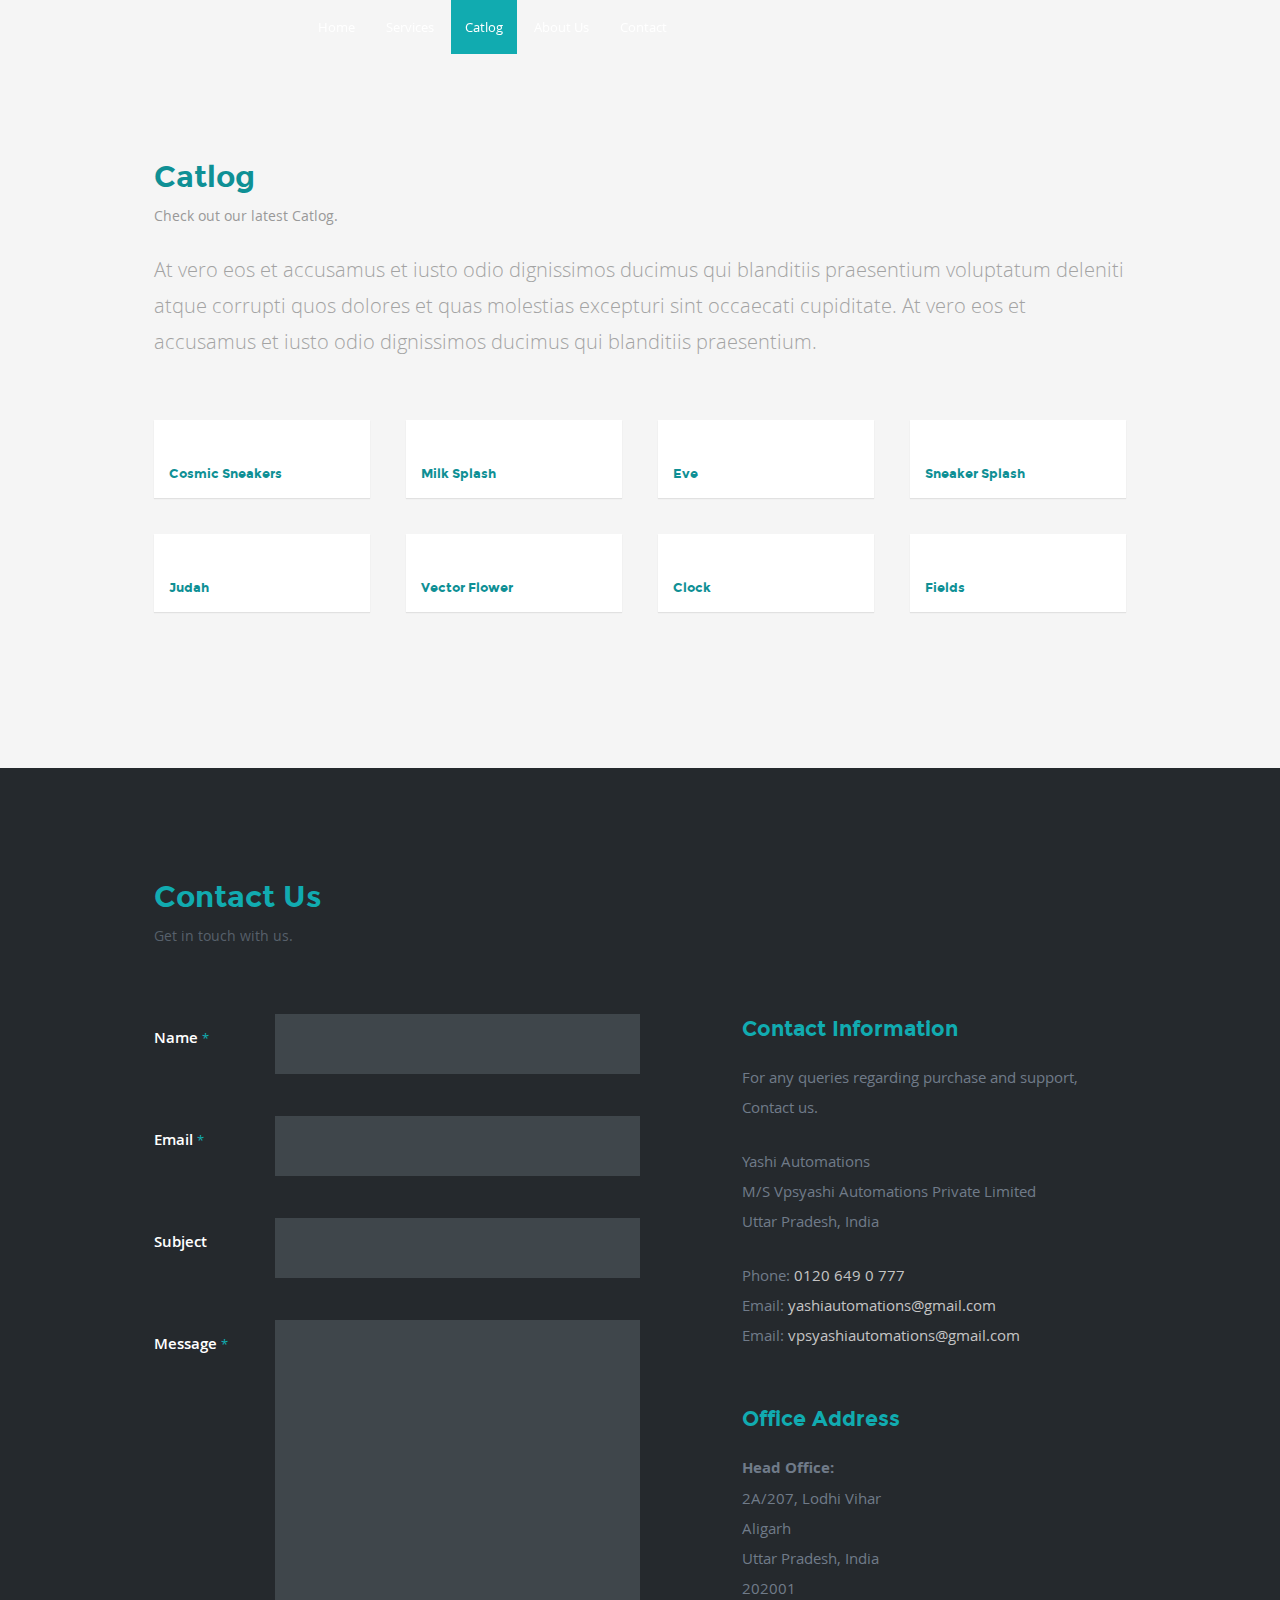
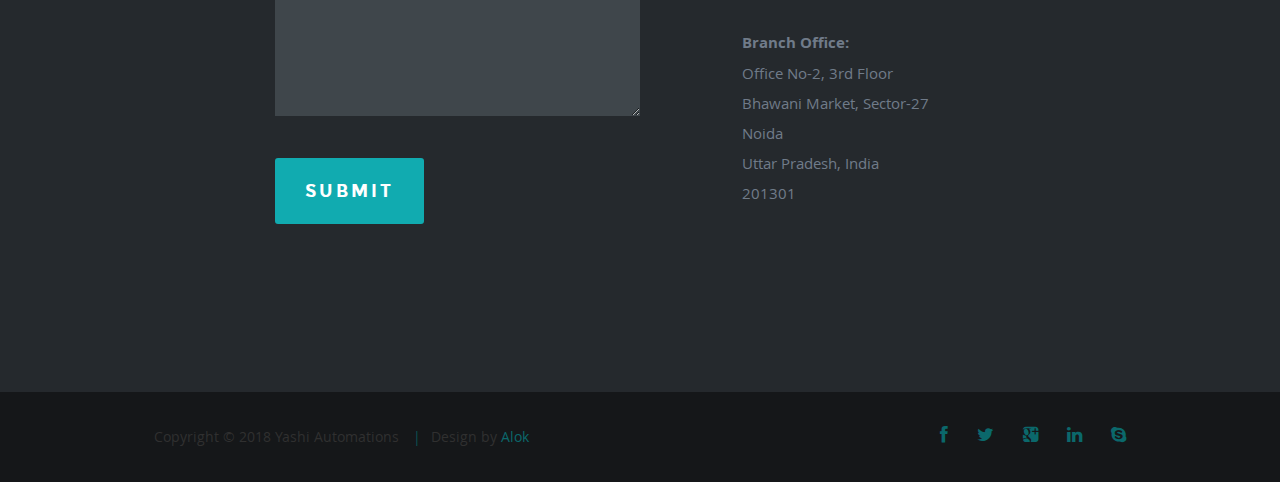
==== catlog.html @ 3f66f705 "basic site layout done" ====
<!DOCTYPE html>
<!--[if lt IE 8 ]><html class="ie ie7" lang="en"> <![endif]-->
<!--[if IE 8 ]><html class="ie ie8" lang="en"> <![endif]-->
<!--[if (gte IE 8)|!(IE)]><!--><html lang="en" manifest="store.appcache"> <!--<![endif]-->
<head>
      
   <!--- Basic Page Needs
   ================================================== -->
	<meta charset="utf-8">
	<title>Yashi Automations</title>
	<meta http-equiv="X-UA-Compatible" content="IE=edge">
   <link rel="manifest" href="manifest.json">            
   
   <!-- Mobile Specific Metas
  ================================================== -->
	<meta name="viewport" content="width=device-width, initial-scale=1, maximum-scale=1">

   <!-- Information Metas
  ================================================== -->
   <meta name="author" content="Alok Prateek">
   <meta name="owner" content="Yashi Automations">
   <meta name="description" content="Yashi Automations is a leading supplier of industrial safety goods across India.">
   <meta name="google" content="notranslate">
   <meta property="og:title" content="Yashi Automations">
   <meta property="og:url" content="http://yashiautomations.com">
   <meta property="og:site_name" content="Yashi Automations">
   <meta property="og:description" content="Product Catlog of Yashi Automations, a leading supplier of industrial safety goods across India.">
   <meta property="og:img" content="images/avatar.png">

	<!-- CSS
   ================================================== -->
   <link rel="stylesheet" href="css/base.css">
	<link rel="stylesheet" href="css/layout.css">

	<!--[if lt IE 9]>
		<script src="http://html5shim.googlecode.com/svn/trunk/html5.js"></script>
	<![endif]-->

   <!-- Favicons
	================================================== -->
	<link rel="shortcut icon" href="favicon.ico" >


</head>

<body data-spy="scroll" data-target="#nav-wrap">


   <!-- Header
   ================================================== -->
   <header class="mobile">

      <div class="row">

         <div class="col full">

            <div class="logo">
               <a href="#"><img alt="" src="images/logo.png"></a>
            </div>

            <nav id="nav-wrap">

               <a class="mobile-btn" href="#nav-wrap" title="Show navigation">Show navigation</a>
	            <a class="mobile-btn" href="#" title="Hide navigation">Hide navigation</a>

               <ul id="nav" class="nav">
	               <li><a href="index.html">Home</a></li>
	               <li><a href="index.html">Services</a></li>
	               <li><a href="#portfolio">Catlog</a></li>
	               <li><a href="index.html">About Us</a></li>
                  <li><a href="#contact">Contact</a></li>
               </ul>

            </nav>

         </div>

      </div>

   </header> <!-- Header End -->


  <!-- Portfolio Section
   ================================================== -->
   <section id="portfolio">

      <div class="row section-head">
         <div class="col full">

            <h2>Catlog</h2>
            <p class="desc">Check out our latest Catlog.</p>

            <p class="intro">At vero eos et accusamus et iusto odio dignissimos ducimus qui blanditiis praesentium voluptatum
            deleniti atque corrupti quos dolores et quas molestias excepturi sint occaecati cupiditate.
            At vero eos et accusamus et iusto odio dignissimos ducimus qui blanditiis praesentium.
            </p>

         </div>
      </div>

      <div class="row">

         <!-- Portfolio Wrapper -->
         <div id="portfolio-wrapper">

            <div class="col portfolio-item">
               <div class="item-wrap">
                  <a href="#" data-reveal-id="modal-01"><img src="images/portfolio/cosmic-sneakers.jpg" alt=""/></a>
                  <div class="portfolio-item-meta">
                     <h5><a href="#">Cosmic Sneakers</a></h5>
                  </div>
               </div>
            </div>

            <div class="col portfolio-item">
               <div class="item-wrap">
                  <a href="#" data-reveal-id="modal-02"><img src="images/portfolio/milk-splash.jpg" alt=""/></a>
                  <div class="portfolio-item-meta">
                     <h5><a href="#">Milk Splash</a></h5>
                  </div>
               </div>
            </div>

            <div class="col portfolio-item">
               <div class="item-wrap">
                  <a href="#" data-reveal-id="modal-03"><img src="images/portfolio/eve.jpg" alt=""/></a>
                  <div class="portfolio-item-meta">
                     <h5><a href="#">Eve</a></h5>
                  </div>
               </div>
            </div>

            <div class="col portfolio-item">
               <div class="item-wrap">
                  <a href="#" data-reveal-id="modal-04"><img src="images/portfolio/sneaker-splash.jpg" alt=""/></a>
                  <div class="portfolio-item-meta">
                     <h5><a href="#">Sneaker Splash</a></h5>
                  </div>
               </div>
            </div>

            <div class="col portfolio-item">
               <div class="item-wrap">
                  <a href="#" data-reveal-id="modal-05"><img src="images/portfolio/judah.jpg" alt=""/></a>
                  <div class="portfolio-item-meta">
                     <h5><a href="#">Judah</a></h5>
                  </div>
               </div>
            </div>

            <div class="col portfolio-item">
               <div class="item-wrap">
                  <a href="#" data-reveal-id="modal-06"><img src="images/portfolio/vector-flower.jpg" alt=""/></a>
                  <div class="portfolio-item-meta">
                     <h5><a href="#">Vector Flower</a></h5>
                  </div>
               </div>
            </div>

            <div class="col portfolio-item">
               <div class="item-wrap">
                  <a href="#" data-reveal-id="modal-07"><img src="images/portfolio/clock.jpg" alt=""/></a>
                  <div class="portfolio-item-meta">
                     <h5><a href="#">Clock</a></h5>
                  </div>
               </div>
            </div>

            <div class="col portfolio-item">
               <div class="item-wrap">
                  <a href="#" data-reveal-id="modal-08"><img src="images/portfolio/fields.jpg" alt=""/></a>
                  <div class="portfolio-item-meta">
                     <h5><a href="#">Fields</a></h5>
                  </div>
               </div>
            </div>

         </div> <!-- Portfolio Wrapper End -->


      </div> <!-- End Row -->


      <!-- Modal Popup
      =========================================================== -->

      <!-- modal-01 -->
      <div id="modal-01" class="reveal-modal">

         <img class="scale-with-grid" src="images/portfolio/modals/m-cosmic-sneakers.jpg" alt="" />

         <div class="description-box">
            <h4>The Cosmic Sneakers</h4>
            <p>Proin gravida nibh vel velit auctor aliquet. Aenean sollicitudin, lorem quis bibendum auctor, nisi elit consequat ipsum, nec sagittis sem nibh id elit.</p>
            <span class="categories"><i class="icon-tag"></i>Branding, Web Design</span>
         </div>

         <div class="link-box">
            <a href="http://www.behance.net">Details</a>
            <a class="close-reveal-modal">Close</a>
         </div>

      </div><!-- modal-01 End -->

      <!-- modal-02 -->
      <div id="modal-02" class="reveal-modal">

         <img class="scale-with-grid" src="images/portfolio/modals/m-milk-splash.jpg" alt="" />

         <div class="description-box">
            <h4>Milk Splash</h4>
            <p>Proin gravida nibh vel velit auctor aliquet. Aenean sollicitudin, lorem quis bibendum auctor, nisi elit consequat ipsum, nec sagittis sem nibh id elit.</p>
            <span class="categories"><i class="icon-tag"></i>Branding, Web Design</span>
         </div>

         <div class="link-box">
            <a href="http://www.behance.net">Details</a>
            <a class="close-reveal-modal">Close</a>
         </div>

      </div> <!-- modal-02 End -->

      <!-- modal-03 -->
      <div id="modal-03" class="reveal-modal">

         <img class="scale-with-grid" src="images/portfolio/modals/m-eve.jpg" alt="" />

         <div class="description-box">
            <h4>Eve</h4>
            <p>Proin gravida nibh vel velit auctor aliquet. Aenean sollicitudin, lorem quis bibendum auctor, nisi elit consequat ipsum, nec sagittis sem nibh id elit.</p>
            <span class="categories"><i class="icon-tag"></i>Photography, Branding</span>
         </div>

         <div class="link-box">
            <a href="http://www.behance.net">Details</a>
            <a class="close-reveal-modal">Close</a>
         </div>

      </div> <!-- modal-03 End -->

      <!-- modal-04 -->
      <div id="modal-04" class="reveal-modal">

         <img class="scale-with-grid" src="images/portfolio/modals/m-sneaker-splash.jpg" alt="" />

         <div class="description-box">
            <h4>Sneaker Splash</h4>
            <p>Proin gravida nibh vel velit auctor aliquet. Aenean sollicitudin, lorem quis bibendum auctor, nisi elit consequat ipsum, nec sagittis sem nibh id elit.</p>
            <span class="categories"><i class="icon-tag"></i>Photography, Branding</span>
         </div>

         <div class="link-box">
            <a href="http://www.behance.net">Details</a>
            <a class="close-reveal-modal">Close</a>
         </div>

      </div> <!-- modal-04 End -->

      <!-- modal-05 -->
      <div id="modal-05" class="reveal-modal">

         <img class="scale-with-grid" src="images/portfolio/modals/m-judah.jpg" alt="" />

         <div class="description-box">
            <h4>Judah</h4>
            <p>Proin gravida nibh vel velit auctor aliquet. Aenean sollicitudin, lorem quis bibendum auctor, nisi elit consequat ipsum, nec sagittis sem nibh id elit.</p>
            <span class="categories"><i class="icon-tag"></i>Photography, Web Design</span>
         </div>

         <div class="link-box">
            <a href="http://www.behance.net">Details</a>
            <a class="close-reveal-modal">Close</a>
         </div>

      </div> <!-- modal-05 End -->

      <!-- modal-06 -->
      <div id="modal-06" class="reveal-modal">

         <img class="scale-with-grid" src="images/portfolio/modals/m-vector-flower.jpg" alt="" />

         <div class="description-box">
            <h4>Vector Flower</h4>
            <p>Proin gravida nibh vel velit auctor aliquet. Aenean sollicitudin, lorem quis bibendum auctor, nisi elit consequat ipsum, nec sagittis sem nibh id elit.</p>
            <span class="categories"><i class="icon-tag"></i>Branding, Web Design</span>
         </div>

         <div class="link-box">
            <a href="http://www.behance.net">Details</a>
            <a class="close-reveal-modal">Close</a>
         </div>

      </div> <!-- modal-06 End -->

      <!-- modal-07 -->
      <div id="modal-07" class="reveal-modal">

         <img class="scale-with-grid" src="images/portfolio/modals/m-clock.jpg" alt="" />

         <div class="description-box">
            <h4>Clock</h4>
            <p>Proin gravida nibh vel velit auctor aliquet. Aenean sollicitudin, lorem quis bibendum auctor, nisi elit consequat ipsum, nec sagittis sem nibh id elit.</p>
            <span class="categories"><i class="icon-tag"></i>Branding, Web Design</span>
         </div>

         <div class="link-box">
            <a href="http://www.behance.net">Details</a>
            <a class="close-reveal-modal">Close</a>
         </div>

      </div> <!-- modal-07 End -->

      <!-- modal-08 -->
      <div id="modal-08" class="reveal-modal">

         <img class="scale-with-grid" src="images/portfolio/modals/m-fields.jpg" alt="" />

         <div class="description-box">
            <h4>Fields</h4>
            <p>Proin gravida nibh vel velit auctor aliquet. Aenean sollicitudin, lorem quis bibendum auctor, nisi elit consequat ipsum, nec sagittis sem nibh id elit.</p>
            <span class="categories"><i class="icon-tag"></i>Photography</span>
         </div>

         <div class="link-box">
            <a href="http://www.behance.net">Details</a>
            <a class="close-reveal-modal">Close</a>
         </div>

      </div> <!-- modal-08 End -->

   </section> <!-- Portfolio End -->


  

    <!-- Contact Section
   ================================================== -->
   <section id="contact">

      <div class="row section-head">
         <div class="col full">
            <h2>Contact Us</h2>
            <p class="desc">Get in touch with us.</p>
         </div>
      </div>

      <div class="row">

         <div class="col g-7">

            <!-- form -->
            <form name="contactForm" id="contactForm" method="post" action="">
					<fieldset>

                  <div>
						   <label for="contactName">Name <span class="required">*</span></label>
						   <input name="contactName" type="text" id="contactName" size="35" value="" />
                  </div>

                  <div>
						   <label for="contactEmail">Email <span class="required">*</span></label>
						   <input name="contactEmail" type="text" id="contactEmail" size="35" value="" />
                  </div>

                  <div>
						   <label for="contactSubject">Subject</label>
						   <input name="contactSubject" type="text" id="contactSubject" size="35" value="" />
                  </div>

                  <div>
                     <label  for="contactMessage">Message <span class="required">*</span></label>
                     <textarea name="contactMessage"  id="contactMessage" rows="15" cols="50" ></textarea>
                  </div>

                  <div>
                     <button class="submit">Submit</button>
                     <span id="image-loader">
                        <img src="images/loader.gif" alt="" />
                     </span>
                  </div>

					</fieldset>
				</form> <!-- Form End -->

            <!-- contact-warning -->
            <div id="message-warning"></div>
            <!-- contact-success -->
				<div id="message-success">
               <i class="icon-ok"></i>Your message was sent, thank you!<br />
				</div>

         </div>


         <aside class="col g-5">

            <h3>Contact Information</h3>

            <p>For any queries regarding purchase and support, Contact us.</p>

            <p>
            Yashi Automations <br />
            M/S Vpsyashi Automations Private Limited <br />
            Uttar Pradesh, India
            </p>

            <p>
            Phone: <a href="tel:+9101206490777"> 0120 649 0 777 </a><br />
            Email: <a href="mailto:yashiautomations@gmail.com?sub:mail%20from%20site">yashiautomations@gmail.com</a><br>
            Email: <a href="mailto:vpsyashiautomations@gmail.com?sub:mail%20from%20site">vpsyashiautomations@gmail.com</a>
            </p><br />

            <h3>Office Address</h3>

            <p>
               <b>Head Office:</b><br>
               2A/207, Lodhi Vihar<br>
               Aligarh<br>
               Uttar Pradesh, India<br>
               202001
            </p>
            <p>
               <b>Branch Office:</b><br>
               Office No-2, 3<sup>rd</sup> Floor<br>
               Bhawani Market, Sector-27<br>
               Noida<br>
               Uttar Pradesh, India<br>
               201301
            </p>

         </aside>

      </div>

   </section> <!-- Contact Section End-->

   <!-- footer
   ================================================== -->
   <footer>

      <div class="row">

         <div class="col g-7">
            <ul class="copyright">
               <li>Copyright &copy; 2018 Yashi Automations</li>
               <li>Design by <a href="http://palok.tech/" title="designer">Alok</a></li>
            </ul>
         </div>

         <div class="col g-5 pull-right">
            <ul class="social-links">
               <li><a href="#"><i class="icon-facebook"></i></a></li>
               <li><a href="#"><i class="icon-twitter"></i></a></li>
               <li><a href="#"><i class="icon-google-plus-sign"></i></a></li>
               <li><a href="#"><i class="icon-linkedin"></i></a></li>
               <li><a href="#"><i class="icon-skype"></i></a></li>
            </ul>
         </div>

      </div>

   </footer> <!-- Footer End-->

   <!-- Java Script
   ================================================== -->
   <script src="http://ajax.googleapis.com/ajax/libs/jquery/1.10.2/jquery.min.js"></script>
   <script>window.jQuery || document.write('<script src="js/jquery-1.10.2.min.js"><\/script>')</script>
   <script type="text/javascript" src="js/jquery-migrate-1.2.1.min.js"></script>
   <script src="js/scrollspy.js"></script>
   <script src="js/jquery.flexslider.js"></script>
   <script src="js/jquery.reveal.js"></script>
   <script src="http://maps.google.com/maps/api/js?sensor=true" type="text/javascript"></script>
   <script src="js/gmaps.js"></script>
   <script src="js/init.js"></script>
   <script src="js/smoothscrolling.js"></script>

</body>
</html>
---- css/base.css ----
/*
=====================================================================
*   Kreative v1.0 Base Stylesheet
*   url: styleshout.com
*   09-26-2013
=====================================================================

TOC:
a. Webfonts and Icon fonts
b. Reset
c. Default Styles
   1. Basic
   2. Typography
   3. Links
   4. Images
   5. Buttons
   6. Forms
d. Grid
e. Others
   1. Clearing
   2. Misc

=====================================================================  */

/* ------------------------------------------------------------------ */
/* a. Webfonts and Icon fonts
 ------------------------------------------------------------------ */

@import url("fonts.css");
@import url("font-awesome/css/font-awesome.min.css");

/* ------------------------------------------------------------------
/* b. Reset
      Adapted from:
      Normalize.css - https://github.com/necolas/normalize.css/
      HTML5 Doctor Reset - html5doctor.com/html-5-reset-stylesheet/
/* ------------------------------------------------------------------ */

html, body, div, span, object, iframe,
h1, h2, h3, h4, h5, h6, p, blockquote, pre,
abbr, address, cite, code,
del, dfn, em, img, ins, kbd, q, samp,
small, strong, sub, sup, var,
b, i,
dl, dt, dd, ol, ul, li,
fieldset, form, label, legend,
table, caption, tbody, tfoot, thead, tr, th, td,
article, aside, canvas, details, figcaption, figure,
footer, header, hgroup, menu, nav, section, summary,
time, mark, audio, video {
   margin: 0;
   padding: 0;
   border: 0;
   outline: 0;
   font-size: 100%;
   vertical-align: baseline;
   background: transparent;
}

article,aside,details,figcaption,figure,
footer,header,hgroup,menu,nav,section {
   display: block;
}

audio,
canvas,
video {
   display: inline-block;
}

audio:not([controls]) {
   display: none;
   height: 0;
}

[hidden] { display: none; }

code, kbd, pre, samp {
   font-family: monospace, serif;
   font-size: 1em;
}

pre {
   white-space: pre;
   white-space: pre-wrap;
   word-wrap: break-word;
}

blockquote, q { quotes: &#8220 &#8220; }

blockquote:before, blockquote:after,
q:before, q:after {
   content: '';
   content: none;
}

ins {
   background-color: #ff9;
   color: #000;
   text-decoration: none;
}

mark {
   background-color: #A7F4F6;
   color: #555;
}

del { text-decoration: line-through; }

abbr[title], dfn[title] {
   border-bottom: 1px dotted;
   cursor: help;
}

table {
   border-collapse: collapse;
   border-spacing: 0;
}


/* ------------------------------------------------------------------ */
/* c. Default Styles
      Adapted from:
      Skeleton CSS Framework - http://www.getskeleton.com/
      Typeplate Typographic Starter Kit - http://typeplate.com/
/* ------------------------------------------------------------------ */

/*  1. Basic  ------------------------------------------------------- */

*,
*:before,
*:after {
   -moz-box-sizing: border-box;
   -webkit-box-sizing: border-box;
   box-sizing: border-box;
}

body {
   background: #151719 url(../images/bg.png);
	font: 15px/30px opensans-regular, sans-serif;
	color: #838C95;
   -webkit-font-smoothing: antialiased; /* Fix for webkit rendering */
	-webkit-text-size-adjust: 100%;
}

/*  2. Typography
       Vertical rhythm with leading derived from 6
--------------------------------------------------------------------- */

h1, h2, h3, h4, h5, h6 {
   color: #313131;
	font-family: montserrat-regular, sans-serif;
}
h1 a, h2 a, h3 a, h4 a, h5 a, h6 a { font-weight: inherit; }
h1 { font-size: 42px; line-height: 48px; margin-bottom: 12px;}
h2 { font-size: 30px; line-height: 42px; margin-bottom: 6px; }
h3 { font-size: 24px; line-height: 30px; margin-bottom: 12px; }
h4 { font-size: 21px; line-height: 30px; margin-bottom: 6px; }
h5 { font-size: 18px; line-height: 30px; }
h6 { font-size: 14px; line-height: 30px; }
.subheader { }

p { margin: 0 0 24px 0; }
p img { margin: 0; }
p.lead { font: 20px/36px opensans-light, sans-serif; }

/* for 'em' and 'strong' tags, font-size and line-height should be same with
the body tag due to rendering problems on some browsers*/
em { font: 15px/30px opensans-italic, sans-serif; }
strong, b { font: 15px/30px opensans-bold, sans-serif; }
small { font-size: 11px; line-height: inherit; }

/*	Blockquotes */
blockquote {
   margin: 30px 0px;
   padding-left: 40px;
   position: relative;
}
blockquote:before {
   content: "\201C";
   opacity: 0.45;
   font-size: 80px;
   line-height: 0px;
   margin: 0;
   font-family: arial, sans-serif;

   position: absolute;
   top:  30px;
	left: 0;
}
blockquote p {
   font-family: georgia, serif;
   font-style: italic;
   padding: 0;
   font-size: 18px;
   line-height: 30px;
}
blockquote cite {
   display: block;
   font-size: 12px;
   font-style: normal;
   line-height: 18px;
}
blockquote cite:before { content: "\2014 \0020"; }
blockquote cite a,
blockquote cite a:visited { color: #8B9798; border: none }

/* ---------------------------------------------------------------------
/*  Pull Quotes Markup
/*
    <aside class="pull-quote">
		<blockquote>
			<p></p>
		</blockquote>
	 </aside>
/*
/* --------------------------------------------------------------------- */
.pull-quote {
   position: relative;
	padding: 18px 30px 18px 0px;
}
.pull-quote:before,
.pull-quote:after {
	height: 1em;
	opacity: 0.45;
	position: absolute;
	font-size: 80px;
   font-family: Arial, Sans-Serif;
}
.pull-quote:before {
	content: "\201C";
	top:  33px;
	left: 0;
}
.pull-quote:after {
	content: '\201D';
	bottom: -33px;
	right: 0;
}
.pull-quote blockquote {
   margin: 0;
}
.pull-quote blockquote:before {
   content: none;
}

/* Abbreviations */
abbr {
   font-family: opensans-bold, sans-serif;
	font-variant: small-caps;
	text-transform: lowercase;
   letter-spacing: .5px;
	color: gray;
}
abbr:hover { cursor: help; }

/* drop cap */
.drop-cap:first-letter {
	float: left;
	margin: 0;
	padding: 14px 6px 0 0;
	font-size: 84px;
	font-family: /* Copperplate */ montserrat-bold, sans-serif;
   line-height: 60px;
	text-indent: 0;
	background: transparent;
	color: inherit;
}

hr { border: solid #E0E0E0; border-width: 1px 0 0; clear: both; margin: 11px 0 30px; height: 0; }


/*  3. Links  ------------------------------------------------------- */

a, a:visited {
text-decoration: none;
outline: 0;
color:#11ABB0;

-webkit-transition:color .3s ease-in-out;
-moz-transition:color .3s ease-in-out;
-o-transition:color .3s ease-in-out;
transition:color .3s ease-in-out;

}

a:hover, a:focus { color:#333; }
p a, p a:visited { line-height: inherit; }


/*  4. List  --------------------------------------------------------- */

ul, ol { margin-bottom: 24px; margin-top: 12px; }
ul { list-style: none outside; }
ol { list-style: decimal; }
ol, ul.square, ul.circle, ul.disc { margin-left: 30px; }
ul.square { list-style: square outside; }
ul.circle { list-style: circle outside; }
ul.disc { list-style: disc outside; }
ul ul, ul ol,
ol ol, ol ul { margin: 6px 0 6px 30px; }
ul ul li, ul ol li,
ol ol li, ol ul li { margin-bottom: 6px; }
li { line-height: 18px; margin-bottom: 12px; }
ul.large li { }
li p { }

/* ---------------------------------------------------------------------
/*  Stats Tab Markup

    <ul class="stats-tabs">
		<li><a href="#">[value]<b>[name]</b></a></li>
	 </ul>

    Extend this object into your markup.
/*
/* --------------------------------------------------------------------- */
.stats-tabs {
   padding: 0;
   margin: 24px 0;
}
.stats-tabs li {
	display: inline-block;
	margin: 0 10px 18px 0;
	padding: 0 10px 0 0;
	border-right: 1px solid #ccc;
}
.stats-tabs li:last-child {
	margin: 0;
	padding: 0;
	border: none;
}
.stats-tabs li a {
	display: inline-block;
	font-size: 24px;
	font-family: montserrat-bold, sans-serif;
   border: none;
   color: #444;
}
.stats-tabs li a:hover {
   color:#11ABB0;
}
.stats-tabs li a b {
	display: block;
	margin: 6px 0 0 0;
	font-size: 13px;
	font-family: opensans-light, sans-serif;
   color: #8B9798;
}

/* definition list */
dl { margin: 12px 0; }
dt { margin: 0; color:#11ABB0; }
dd { margin: 0 0 0 20px; }

/* Lining Definition Style Markup */
.lining dt,
.lining dd {
	display: inline;
	margin: 0;
}
.lining dt + dt:before,
.lining dd + dt:before {
	content: "\A";
	white-space: pre;
}
.lining dd + dd:before {
	content: ", ";
}
.lining dd:before {
	content: ": ";
	margin-left: -0.2em;
}

/* Dictionary Definition Style Markup */
.dictionary-style dt {
	display: inline;
	counter-reset: definitions;
}
.dictionary-style dt + dt:before {
	content: ", ";
	margin-left: -0.2em;
}
.dictionary-style dd {
	display: block;
	counter-increment: definitions;
}
.dictionary-style dd:before {
	content: counter(definitions, decimal) ". ";
}

/* Pagination */
.pagination {
	margin: 36px auto;
   text-align: center;
}
.pagination ul li {
   display: inline-block;
   margin: 0;
   padding: 0;
}
.pagination .page-numbers {
   font: 15px/18px opensans-bold, sans-serif;
   display: inline-block;
	padding: 6px 10px;
   margin-right: 3px;
   margin-bottom: 6px;
	color: #6E757C;
	background-color: #E6E8EB;

	-webkit-transition: all 200ms ease-in-out;
	-moz-transition: all 200ms ease-in-out;
	-o-transition: all 200ms ease-in-out;
	-ms-transition: all 200ms ease-in-out;
	transition: all 200ms ease-in-out;

   -moz-border-radius: 3px;
   -webkit-border-radius: 3px;
   -khtml-border-radius: 3px;
	border-radius: 3px;
}
.pagination .page-numbers:hover {
   background: #838A91;
   color: #fff;
}
.pagination .current,
.pagination .current:hover {
	background-color: #11ABB0;
   color: #fff;
}
.pagination .inactive,
.pagination .inactive:hover {
   background-color: #E6E8EB;
	color: #A9ADB2;
}
.pagination .prev, .pagination .next {}

/*  5. Images  --------------------------------------------------------- */

img {
   max-width: 100%;
   height: auto;
}

img.pull-right { margin: 12px 0px 0px 18px; }
img.pull-left { margin: 12px 18px 0px 0px; }

/*  6. Buttons  --------------------------------------------------------- */

.button,
.button:visited,
button,
input[type="submit"],
input[type="reset"],
input[type="button"] {
   font: 16px/30px montserrat-bold, sans-serif;
   background: #11ABB0;
   display: inline-block;
	text-decoration: none;
   letter-spacing: 0;
   color: #fff;
	padding: 18px 18px;
	margin-bottom: 18px;
   border: none;
   cursor: pointer;
   height: auto;

    -webkit-transition: all .2s ease-in-out;
	-moz-transition: all .2s ease-in-out;
	-o-transition: all .2s ease-in-out;
	-ms-transition: all .2s ease-in-out;
	transition: all .2s ease-in-out;

   -moz-border-radius: 3px;
   -webkit-border-radius: 3px;
   -khtml-border-radius: 3px;
   border-radius: 3px;
}

.button:hover,
button:hover,
input[type="submit"]:hover,
input[type="reset"]:hover,
input[type="button"]:hover {
   background: #3d4145;
   color: #fff;
}

.button:active,
button:active,
input[type="submit"]:active,
input[type="reset"]:active,
input[type="button"]:active {
   background: #3d4145;
   color: #fff;
}

.button.full-width,
button.full-width,
input[type="submit"].full-width,
input[type="reset"].full-width,
input[type="button"].full-width {
	width: 100%;
	padding-left: 0 !important;
	padding-right: 0 !important;
	text-align: center;
}

/* Fix for odd Mozilla border & padding issues */
button::-moz-focus-inner,
input::-moz-focus-inner {
    border: 0;
    padding: 0;
}


/*  7. Forms  --------------------------------------------------------- */

form { margin-bottom: 24px; }
fieldset { margin-bottom: 24px; }

input[type="text"],
input[type="password"],
input[type="email"],
textarea,
select {
  	display: block;
   padding: 18px 18px;
   margin: 0 0 24px 0;
   border: 0;
   outline: none;
   vertical-align: middle;
   min-width: 250px;
	max-width: 100%;
   font-size: 15px;
   line-height: 24px;
	color: #738182;
	background: #CFD4D8;
}

/* select { padding: 0;
   width: 220px;
   } */

input[type="text"]:focus,
input[type="password"]:focus,
input[type="email"]:focus,
textarea:focus {
   color: #fff;
	background-color: #3d4145;
}

textarea { min-height: 180px; }

label,
legend {
   font: 14px/24px opensans-bold, sans-serif;
	margin: 12px 0;
   color: #3d4145;
   display: block;
}

input[type="checkbox"],
input[type="radio"] {
   font-size: 15px;
   color: #737373;
}

input[type="checkbox"] { display: inline; }

label span,
legend span {
	color: #8B9798;
   font: 14px/24px opensans-regular, sans-serif;
}

/* ------------------------------------------------------------------ */
/* d. Grid

   A simple, lightweight responsive grid.
   columns = 48px, gutter = 36px.
/* ------------------------------------------------------------------ */

/* desktop
--------------------------------------------------------------- */

.row {
   max-width: 1008px;
   margin: 0 auto;

   -moz-box-sizing: border-box;
   -webkit-box-sizing: border-box;
   box-sizing: border-box;
}
.narrow .row { max-width: 976px; }
/* fixed width for IE8 */
.ie .row { width: 1008px ; }

.row .row { width: auto; max-width: 100% }

.col {
   position: relative;
   padding: 0 18px;
   float: left;
}

/* row clearing */
.row:before,
.row:after {
    content: " ";
    display: table;
}
.row:after {
    clear: both;
}
/* For IE 6/7 (trigger hasLayout) */
.row { *zoom: 1; }


/* removed gutters */
.row.collapsed .col,
col.collapsed { padding: 0; }

/* removed nested columns paddings */
.col .col:first-child { padding-left: 0; }
.col .col:last-child { padding-right: 0; }
/* If you'll be using IE8, use class ".last" in nested comlumns.
   ":last-child" is not supported in IE8 */
.ie .row .row .last { padding-right: 0; }

/* column widths */
.row .one-twelfth,     .row .g-1     { width: 8.33333%; }
.row .one-sixth,       .row .g-2     { width: 16.66667%; }
.row .one-fourth,      .row .g-3     { width: 25%; }
.row .one-third,       .row .g-4     { width: 33.33333%; }
.row .five-twelfths,   .row .g-5     { width: 41.66667%; }
.row .half,            .row .g-6     { width: 50%; }
.row .seven-twelfths,  .row .g-7     { width: 58.33333%; }
.row .two-thirds,      .row .g-8     { width: 66.66667%; }
.row .three-fourths,   .row .g-9     { width: 75%; }
.row .five-sixths,     .row .g-10    { width: 83.33333%; }
.row .eleven-twelfths, .row .g-11    { width: 91.66667%; }
.row .full,            .row .g-12    { width: 100%; }

/* Offsets */
.row .offset-1    { margin-left: 8.33333%; }
.row .offset-2    { margin-left: 16.66667%; }
.row .offset-3    { margin-left: 25%; }
.row .offset-4    { margin-left: 33.33333%; }
.row .offset-5    { margin-left: 41.66667%; }
.row .offset-6    { margin-left: 50%; }
.row .offset-7    { margin-left: 58.33333%; }
.row .offset-8    { margin-left: 66.66667%; }
.row .offset-9    { margin-left: 75%; }
.row .offset-10   { margin-left: 83.33333%; }
.row .offset-11   { margin-left: 91.66667%; }


/* smaller screens
--------------------------------------------------------------- */
@media only screen and (max-width: 800px) {

   /*.col { padding: 0 15px; } */

}

/* mobile wide
--------------------------------------------------------------- */
@media only screen and (max-width: 767px) {

   .row {
	   width: 460px;
	   margin: 0 auto;
      padding: 0;
	}
   .col {
	   width: 100% !important;
	   float: none;
	   margin-left: 0;
	   margin-right: 0;
      padding: 0 20px;
    }
    /* for nested columns */
   .col .row { width: 100%; }
   .col .row .col { padding: 0; }

   /* Offsets */
   .row .offset-1    { margin-left: 0%; }
   .row .offset-2    { margin-left: 0%; }
   .row .offset-3    { margin-left: 0%; }
   .row .offset-4    { margin-left: 0%; }
   .row .offset-5    { margin-left: 0%; }
   .row .offset-6    { margin-left: 0%; }
   .row .offset-7    { margin-left: 0%; }
   .row .offset-8    { margin-left: 0%; }
   .row .offset-9    { margin-left: 0%; }
   .row .offset-10   { margin-left: 0%; }
   .row .offset-11   { margin-left: 0%; }
}

/* mobile narrow
--------------------------------------------------------------- */
@media only screen and (max-width: 460px) {

   .row { width: 100%; }

}

/* larger screens
--------------------------------------------------------------- */
@media screen and (min-width: 1200px) {

   .wide .row { max-width: 1180px; }
   .wide .col { padding: 0 20px; }

}


/* ------------------------------------------------------------------ */
/* e. Others
/* ------------------------------------------------------------------ */

/*  1. Clearing
    (http://nicolasgallagher.com/micro-clearfix-hack/
--------------------------------------------------------------------- */

.cf:before,
.cf:after {
    content: " ";
    display: table;
}
.cf:after {
    clear: both;
}

/* For IE 6/7 (trigger hasLayout) */
.cf { *zoom: 1; }

/*  2. Misc -------------------------------------------------------- */

.remove-bottom { margin-bottom: 0 !important; }
.half-bottom { margin-bottom: 12px !important; }
.add-bottom { margin-bottom: 24px !important; }
.no-border { border: none; }

.align-center { text-align: center; }
.align-left   { text-align: left; }
.align-right  { text-align: right; }
.pull-left    { float: left; }
.pull-right   { float: right; }
---- css/layout.css ----
/*
=====================================================================
*   Kreative v1.0 Layout Stylesheet
*   url: styleshout.com
*   09-26-2013
=====================================================================

   TOC:
   a. Common Styles
   b. Header Styles
   c. Intro Section
   d. Services
   e. Postfolio
   f. Journal
   g. About
   h. Map
   i. Contact
   j. Blog Post
   k. Blog Entries
   l. Footer Styles
   m. Media Queries

===================================================================== */


/* ================================================================== */

/* a. Common Styles

/* ================================================================== */

.section-head h2 { font: 30px/42px montserrat-bold, sans-serif; }
.desc { font: 14px/24px opensans-regular, sans-serif; }
.intro { font: 20px/36px opensans-light, sans-serif; }

/* Left clearing for flexible columns - columns that changes width in
different screen sizes. Makes columns with different heights align
properly.
--------------------------------------------------------------------- */
.first { clear: left; }   /* first column in default screen */
.m-first { clear: none; } /* first column in medium size screens */

/* Flex Slider
/* ------------------------------------------------------------------ */

/* Reset */
.flexslider a:active,
.flexslider a:focus  { outline: none; }
.slides, .flex-control-nav,
.flex-direction-nav { margin: 0; padding: 0; list-style: none; }
.slides li { margin: 0; }

/* Necessary Styles */
.flexslider {
   position: relative;
   zoom: 1;
   margin: 0;
   padding: 0;
}
.flexslider .slides { zoom: 1; }
.flexslider .slides > li { position: relative; }

/* Hide the slides before the JS is loaded. Avoids image jumping */
.flexslider .slides > li { display: none; -webkit-backface-visibility: hidden; }
/* Suggested container for slide animation setups. Can replace this with your own */
.flex-container { zoom: 1; position: relative; }

/* Clearfix for .slides */
.slides:before,
.slides:after {
    content: " ";
    display: table;
}
.slides:after {
    clear: both;
}

/* ================================================================== */

/* b. Header Styles

/* ================================================================== */

header {
   height: 54px;
   width: 100%;
   z-index: 99999;
   background: url(../images/k-opacity-70.png);

   position: fixed;
   top: 0;
   left: 0;
}
header.static {
   background: #232629;
   position: static;
}

/* header logo */
header .logo {
   position: relative;
   height: 54px;
   width: 150px;
   float: left;
}
header .logo a {
   display: block;
   padding: 0;
   margin: 0;
   height: 18px;
   width: 161px;
   position: absolute;
   right: 12px;
   top: 16px;
}

/* primary navigation
--------------------------------------------------------------------- */
#nav-wrap ul, #nav-wrap li, #nav-wrap a {
	margin: 0;
	padding: 0;
	border: none;
	outline: none;
}

/* nav-wrap */
#nav-wrap {
	position: relative;
   font: 13px opensans-regular, sans-serif;
   float: left;
}

/* hide toggle button */
#nav-wrap > a { display: none; }

ul#nav {
   min-height: 54px;
   width: auto;

   /* left align the menu */
   text-align: left;
}
ul#nav li {
	position: relative;
	list-style: none;
   height: 54px;

   display: inline-block;
}
ul#nav > li.active a {
   background: #11ABB0;
   color: #fff !important;
}

/* Links */
ul#nav li a {
   display: block;
   padding: 0 14px;
   line-height: 54px;
	text-decoration: none;
   text-align: left;
   color: #fff;

	-webkit-transition: color .2s ease-in-out;
	-moz-transition: color .2s ease-in-out;
	-o-transition: color .2s ease-in-out;
	-ms-transition: color .2s ease-in-out;
	transition: color .2s ease-in-out;
}

ul#nav li a:active { background-color: transparent !important; }
ul#nav li:hover > a,
ul#nav li.active a { color: #11ABB0; }



/* ================================================================== */

/* c. Intro Section

/* ================================================================== */

#intro {
   background: #111 url(../images/intro-bg.jpg) no-repeat center;
   overflow: hidden;
}

/* FlexSlider Intro Slider Styles */
.slides {
   max-height: 660px;
   overflow: hidden;
}
.slider-text {
	color: #737E8C;
   text-align: center;
   width: 85%;
   margin: 156px auto 66px auto;
}
.slider-text h2 {
   font: 56px/78px montserrat-regular, Sans-serif;
   color: #fff;
   text-shadow: 0px 1px 5px rgba(50, 50, 50, .5);
   padding: 0;
   margin: 0;
}
.slider-text h2 span,
.slider-text a { color: #11ABB0; }

.slider-text p {
   font: 17px/36px opensans-light, sans-serif;
   text-shadow: 0px 1px 2px rgba(0, 0, 0, .3);
   padding: 0;
   margin: 18px 10% 0;
}


/* Direction Navigation
--------------------------------------------------------------- */
.flex-direction-nav a {
   display: block;
	width: 40px;
	height: 66px;
	margin: 0;
	background-color: #2D3339;
	cursor: pointer;
	z-index: 99999;
	opacity: 0;
   position: absolute;
	top: 50%;

   font: 0/0 a;
   text-shadow: none;
   color: transparent;

	-webkit-transition: all 0.2s ease-in-out;
	-moz-transition: all 0.2s ease-in-out;
	-o-transition: all 0.2s ease-in-out;
	-ms-transition: all 0.2s ease-in-out;
	transition: all 0.2s ease-in-out;
}

.flex-direction-nav a:hover { background-color: #11ABB0; }

.flex-direction-nav .flex-next {
	right: 0px;
	background: #2D3339 url(../images/direction-nav-right.png) no-repeat 53% 50%;
	position: absolute;
}
.flex-direction-nav .flex-prev {
	left: 0px;
	background: #2D3339 url(../images/direction-nav-left.png) no-repeat 47% 50%;
	position: absolute;
}
.flexslider:hover .flex-next,
.flexslider:hover .flex-prev { opacity: 1; }
.flex-direction-nav .flex-disabled {
   opacity: .3 !important;
   filter: alpha(opacity=30);
   cursor: default;
}


/* ================================================================== */

/* d. Services

/* ================================================================== */

#services {
   background: #1b1e21 url(../images/patterns/servicesbg.png);
   padding-top: 156px;
   padding-bottom: 120px;
   color: #4E565F;
}

#services a, #services a:visited  { color: #C4C4C4; }
#services a:hover, #services a:focus { color: #11ABB0; }

#services .section-head h2 { color: #11ABB0; }
#services .section-head p.desc,
#services .section-head .intro { color: #57606B; }

.services-wrapper { margin-top: 42px; }
.services-wrapper .col {
   width: 33.33333%;
   margin-bottom: 30px;
}
.services-wrapper h2 {
   font: 16px/24px montserrat-bold, sans-serif;
   letter-spacing: 1.5px;
   text-transform: uppercase;
   color: #C4C4C4;
   margin-bottom: 18px;
}
.services-wrapper p {
   font-size: 16px;
   line-height: 30px;
}
#services .services-wrapper i { margin-right: 10px; }


/* ================================================================== */

/* e. Portfolio

/* ================================================================== */

#portfolio {
   background: #f5f5f5 url(../images/patterns/grey.png);
   padding-top: 156px;
   padding-bottom: 120px;
}
#portfolio .section-head h2 { color: #0f9095; }
#portfolio .section-head p.desc { color: #999999; }
#portfolio .section-head .intro { color: #A3A3A3; }

/* Portfolio Content */
#portfolio-wrapper { margin-top: 36px; }
#portfolio-wrapper .col {
   width: 25%;
   margin-bottom: 36px;
}

.portfolio-item .item-wrap {
   background: #fff;
   overflow: hidden;

   -webkit-box-shadow: 0px 1px 1px rgba(50, 50, 50, 0.1);
   -moz-box-shadow:    0px 1px 1px rgba(50, 50, 50, 0.1);
   box-shadow:         0px 1px 1px rgba(50, 50, 50, 0.1);

   -webkit-transition: all 0.3s ease-in-out;
	-moz-transition: all 0.3s ease-in-out;
	-o-transition: all 0.3s ease-in-out;
	-ms-transition: all 0.3s ease-in-out;
	transition: all 0.3s ease-in-out;
}
.portfolio-item .item-wrap a { display: block; }
.portfolio-item .portfolio-item-meta { padding: 12px 0; }
.portfolio-item .portfolio-item-meta h5 a {
   font: 13px/24px montserrat-bold, sans-serif;
   color: #0f9095;
   margin-left: 7%;
}

/* on hover */
.portfolio-item:hover .item-wrap { background-color: #0f9095; }
.portfolio-item:hover h5 a { color: #fff !important; }


/* Reveal Modal Plugin Styles
---------------------------------------------------*/
.reveal-modal-bg {
   position: fixed;
	height: 100%;
	width: 100%;
	background: #000;
	background: rgba(0,0,0,.8);
	z-index: 100;
	display: none;
	top: 0;
	left: 0;
}
.reveal-modal {
   visibility: hidden;
	top: 100px;
	left: 50%;
	margin-left: -300px;
   width: 600px;
	max-width: 600px;
	background: #fff;
	position: absolute;
	z-index: 101;
	padding: 0;

	-moz-box-shadow: 0 0 10px rgba(0,0,0,.4);
	-webkit-box-shadow: 0 0 10px rgba(0,0,0,.4);
	-box-shadow: 0 0 10px rgba(0,0,0,.4);
}
.reveal-modal .description-box { padding: 18px 36px; }
.reveal-modal .description-box h4 {
   font: 15px/24px montserrat-bold, sans-serif;
	margin-bottom: 18px;
   color: #111;
}
.reveal-modal .description-box p {
	font: 13px/24px opensans-regular, sans-serif;
   color: #A1A1A1;
   margin-bottom: 18px;
}
.reveal-modal .description-box .categories {
   font: 11px/24px opensans-regular, sans-serif;
   color: #A1A1A1;
   text-transform: uppercase;
   letter-spacing: 1px;
   display: block;
}
.reveal-modal .description-box .categories i {
   margin-right: 8px;
}
.reveal-modal .link-box {
   padding: 18px 36px;
   background: #111;
   text-align: left;
}
.reveal-modal .link-box a {
   color: #fff;
	font: 11px/24px opensans-regular, sans-serif;
	text-transform: uppercase;
   letter-spacing: 3px;
   cursor: pointer;
}
.reveal-modal a:hover {	color: #00CCCC; }
.reveal-modal a.close-reveal-modal { margin-left: 28px; }


/* ================================================================== */

/* f. Journal

/* ================================================================== */

#journal {
   background-color: #0f9095;
   padding-top: 156px;
   padding-bottom: 120px;
   color: #7fe6ed;
}

#journal a, #journal a:visited  { color: #fff; }
#journal a:hover, #journal a:focus { color: #005757; }

#journal .section-head h2 { color: #fff; }
#journal .section-head p.desc,
#journal .section-head .intro { color: #C2F1F5; }

#journal .blog-entries { margin-top: 54px; }
#journal .entry { margin-bottom: 12px; }

/* post header */
#journal .blog-entries .entry-header {
   position: relative;
   margin-bottom: 6px;
}
#journal .entry-header .entry-title { padding-left: 38px; }
#journal .entry-header h3 { font: 30px/42px montserrat-regular, sans-serif; }
#journal .entry-header .author-image img {
   position: absolute;
   top: 12px;
   left: 18px;
   margin: 0;
   padding: 0;
   width: 60px;
   height: 60px;

   -moz-border-radius: 100% 100% 100% 100%;
	-webkit-border-radius: 100% 100% 100% 100%;
	-khtml-border-radius: 100% 100% 100% 100%;
	border-radius: 100% 100% 100% 100%;
}

/* post meta */
#journal .entry .post-meta   {
   font: 14px/24px opensans-regular, sans-serif;
   color: #fff;
   margin-top: 12px;
   margin-bottom: 0;
}
#journal .entry .post-meta time,
#journal .entry .post-meta .dauthor {
   display: block;
}
#journal .entry .post-meta time {
   font-family: montserrat-bold, sans-serif;
   text-transform: uppercase;
   letter-spacing: 1px;
}

/* post content */
#journal .entry .post-content { padding-left: 38px; }
#journal .entry .post-content p {
   font: 16px/30px opensans-regular, sans-serif;
}
#journal .entry .post-content a.more-link {
   font: 15px/30px opensans-bold, sans-serif;
   margin-left: 3px;
}
#journal .entry .post-content a.more-link i {
   margin-left: 10px;
   font-size: 14px;
}


/* ================================================================== */

/* g. About

/* ================================================================== */

#about {
   background: #fff url(../images/patterns/grey.png);
   padding-top: 156px;
   padding-bottom: 144px;
   color: #A3A3A3;
}
#about .section-head h2,
#about h4, #about h5 { color: #0f9095; }
#about .section-head p.desc { color: #999999; }
#about .section-head .intro { color: #A3A3A3; }
#about h3 {
   font: 24px/30px montserrat-regular, sans-serif;
   margin-top: 24px;
   margin-bottom: 24px;
   color: #6E6E6E;
}

#about .process-wrap .col { width: 25%; }
#about .team-wrap { margin-bottom: 24px; }
#about .team-wrap .col { margin-bottom: 24px; }

/* process */
#about .process-wrap h4 {
   font: 15px/24px montserrat-bold, sans-serif;
   letter-spacing: 1px;
   text-transform: uppercase;
}

/* Team Members */
#about .team-wrap h5 {
   font: 14px/24px montserrat-bold, sans-serif;
}
#about .team-wrap span {
   position: relative;
   top: -6px;
   font-size: 13px;
   line-height: 18px;
   color: #969696;
}
#about .team-wrap .member-social {
   font-size: 14px;
   font-weight: normal;
   line-height: 18px;
   color: #969696;
   margin: 0;
   padding: 0;
}
#about .team-wrap .member-social li {
   display: inline-block;
   margin-right: 15px;
}
#about .team-wrap .member-social li a { color: #8C8C8C; }
#about .team-wrap .member-social li a:hover { color: #0f9095; }


/* Testimonials
/* ------------------------------------------------------------------ */
.testimonials { margin-top: 30px }

.testimonials .client-author {
   position: relative;
}
.testimonials .client-author img {
   height: 66px;
   width: 66px;

   -moz-border-radius: 100% 100% 100% 100%;
	-webkit-border-radius: 100% 100% 100% 100%;
	-khtml-border-radius: 100% 100% 100% 100%;
	border-radius: 100% 100% 100% 100%;
}
.testimonials .client-author .name {
   font: 14px/24px montserrat-bold, sans-serif;
   color: #0f9095;

   position: absolute;
   top: 6px;
   left: 80px;
}
.testimonials .client-author span {
   font-family: opensans-regular, sans-serif;
   line-height: 18px;
   font-size: 13px;
   color: #969696;
   display: block;
}
.testimonials .client-cite {
   font: 18px/36px opensans-light, sans-serif;
}


/* ================================================================== */

/* h. Map

/* ================================================================== */

#map {
   display: block;
	height: 486px;
   width: 100%;
   background-color: #F6F4EF;
}
#map img { max-width:inherit !important; }
#map .map-error {
  text-align: center;
  padding-top: 48px;
  color: #C0B491;
  font-size: 14px;
}


/* ================================================================== */

/* i. Contact

/* ================================================================== */

#contact {
   background-color: #25292D;
   padding-top: 108px;
   padding-bottom: 120px;
   color: #707B89;
}

#contact a, #contact a:visited  { color: #C4C4C4; }
#contact a:hover, #contact a:focus { color: #11ABB0; }

#contact .section-head { margin-bottom: 42px; }
#contact .section-head h2 { color: #11ABB0; }
#contact .section-head p.desc,
#contact .intro { color: #57606B; }
#contact p {  }

/* contact form */
#contact form { margin-bottom: 30px; }

#contact label {
   font: 15px/24px opensans-semibold, sans-serif;
   margin: 12px 0;
   color: #fff;
	display: inline-block;
	float: left;
   width: 22%;
}
#contact input,
#contact textarea,
#contact select {
   padding: 18px 20px;
	color: #eee;
	background: #3F464B;
	margin-bottom: 42px;
	border: 0;
	outline: none;
   font-size: 15px;
   line-height: 24px;
   width: 66%;
}
#contact input:focus,
#contact textarea:focus,
#contact select:focus {
	color: #fff;
	background-color: #11ABB0;
}
#contact button.submit {
	font: 18px/30px montserrat-bold, sans-serif;
	text-transform: uppercase;
	letter-spacing: 3px;
	color:#fff;
	background: #11ABB0;
   padding: 18px 30px;
	border: none;
   cursor: pointer;
   height: auto;
   display: inline-block;

	-moz-border-radius: 3px;
	-webkit-border-radius: 3px;
	-khtml-border-radius: 3px;
	border-radius: 3px;

   margin-left: 22%;
}
#contact button.submit:hover {
	color: #25292D;
	background: #fff;
}
#contact span.required {
	color: #11ABB0;
	font-size: 13px;
}

#message-warning, #message-success {
   display: none;
	background: #151719;
	padding: 24px 24px;
	margin-bottom: 36px;
   width: 88%;
}
#message-warning { color: #D72828; }
#message-success { color: #11ABB0; }

#message-warning i,
#message-success i {
   margin-right: 10px;
}

#image-loader {
   display: none;
   position: relative;
   left: 18px;
   top: 12px;
}

/* contact sidebar */
#contact aside h3 {
   font: 21px/30px montserrat-bold, sans-serif;
   margin-bottom: 18px;
   color: #11ABB0;
}


/* ================================================================== */

/* j. Blog Post

/* ================================================================== */

.post {
   background: #f5f5f5 url(../images/patterns/grey.png);
   padding-top: 120px;
   padding-bottom: 90px;
}
.post .entry-header {
   position: relative;
   width: 100%;
}
.post .entry-header h1 {
   font: 45px/60px montserrat-regular, sans-serif;
   color: #313131;
   width: 83.33333%;
   padding-right: 12%;
   float: right;
}
.post .post-meta {
   float: left;
   text-align: right;
   width: 16.66667%;
   color: #bec0c1;
   padding-right: 36px;
   font: 14px/24px opensans-regular, sans-serif;
   margin: 6px 0 6px 0;
}
.post .post-meta a,
.post .post-meta a:visited { color: #B9BBBC; }
.post .post-meta a:hover,
.post .post-meta a:focus { color: #11ABB0; }

.post .post-meta .date {
   margin-bottom: 18px;
   display: block;
}
.post .post-meta .date:before,
.post .post-meta .categories:before {
   display: block;
   font: 14px/24px opensans-bold, sans-serif;
   color: #313131;
   text-align: right;
}

.post .post-meta .date:before { content: "Published"; }
.post .post-meta .categories:before { content: "Categories"; }
.post .post-meta .categories a { display: block; }

/* hide sep */
.post .post-meta .categories .sep { display: none; }

/* post image */
.post .post-image {
  margin: 24px 0 36px 0;
  width: 100%;
}

/* post content */
.post .post-content {
   margin-bottom: 24px;
   width: 75%;
}

/* tags */
.post .post-content .tags {
  margin-top: 18px;
  font-family: opensans-light, sans-serif;
}
.post .post-content .tags a { font-family: opensans-bold, sans-serif; }

/* bio */
.post .bio {
   margin-top: 48px;
   padding-top: 29px;
   border-top: 1px solid #E0E0E0;
}
.post .bio .gravatar {
   width: 16.66667%;
   float: left;
   width: 72px;
   height: 72px;
}
.post .bio .gravatar img {
   margin-top: 12px;

   -moz-border-radius: 100% 100% 100% 100%;
	-webkit-border-radius: 100% 100% 100% 100%;
	-khtml-border-radius: 100% 100% 100% 100%;
	border-radius: 100% 100% 100% 100%;
}
.post .bio .about {
   width: 83.33333%;
   float: right;
}
.post .bio .about h5 {
   font: 16px/30px opensans-bold, sans-serif;
   margin-bottom: 6px;
}

/* post-nav */
.post .post-nav {
   margin: 24px 0;
   padding: 30px 0 0 0;
   border-top: 1px solid #E0E0E0;
   font: 16px/30px opensans-light, sans-serif;
}
.post .post-nav li {
   display: inline-block;
   margin: 0;
   padding: 0;
   width: 49%;
   line-height: 30px;
}
.post .post-nav li a { color: #a3a3a3; }
.post .post-nav li a:hover { color: #333; }
.post .post-nav li strong {
   font: 15px/30px opensans-bold, sans-serif;
   text-transform: uppercase;
   color: #11ABB0;
   letter-spacing: 1px;
   display: block;
}
.post .post-nav li.next {
   float: right;
   text-align: right;
}
.post .post-nav li.prev {
   float: left;
   text-align: left;
}

/* Comments
/* ------------------------------------------------------------------ */
#comments {
   background: #E6E8EB;
   padding-bottom: 90px;
   padding-top: 101px;
   border-top: 1px solid #E0E3E6;
}
#comments h3 {
   font: 20px/30px opensans-bold, sans-serif;
   margin-bottom: 6px;
   margin-left: 16.66667%;
   color: #313131;
}

/* Comments List */
ol.commentlist {
   border-top: 1px solid #D5D9DC;
	margin: 29px 0 54px 0;
	padding: 0;
   width: 75%;
   margin-left: 16.66667%;
}
.commentlist > li {
   position: relative;
	list-style: none;
	margin: 0;
	padding: 18px 0 17px 0;
	border-bottom: 1px solid #D5D9DC;
}
.commentlist  li .avatar {
   position: absolute;
   left: -40px;
   display: block;

   height: 50px;
   width: 50px;
}
.commentlist li .avatar img {
   margin-top: 6px;
   height: 50px;
   width: 50px;

   -moz-border-radius: 100% 100% 100% 100%;
	-webkit-border-radius: 100% 100% 100% 100%;
	-khtml-border-radius: 100% 100% 100% 100%;
	border-radius: 100% 100% 100% 100%;
}
.commentlist li .comment-info cite {
   font: 15px/30px opensans-bold, sans-serif;
   color: #454545;
}
.commentlist li .comment-info .comment-meta {
   font-size: 12px;
   line-height: 24px;
   display: block;
}
.commentlist li .comment-info .comment-meta .reply {
   font-family: opensans-semibold, sans-serif;
}
.commentlist li .comment-info .comment-meta .sep {
   margin: 0 5px;
   color: #AEB6B7;
}
.commentlist li .comment-text {
	clear: both;
	margin: 24px 0 0 0;
   padding: 0;
   line-height: 24px;
}

/* children */
.commentlist li ul.children {
   margin: 0;
   padding: 18px 0 0 0;
}
.commentlist li ul.children li {
   padding-left:  5% ;
   padding-top: 17px;
   border-top: 1px solid #D5D9DC;
}


/* comment form */
#comments form {
   margin-top: 30px;
   margin-left: 16.66667%;
}
#comments form label {
   font: 14px/24px opensans-bold, sans-serif;
	margin: 12px 0;
   color: #3d4145;
}
#comments form input,
#comments form textarea,
#comments form select {
   padding: 18px 18px;
	color: #3d4145;
	background: #CFD4D8;
	margin-bottom: 24px;
	border: 0;
	outline: none;
   font-size: 15px;
   line-height: 24px;
   width: 60%;
}
#comments form input:focus,
#comments form textarea:focus,
#comments form select:focus {
	color: #fff;
	background-color: #3d4145;
}
#comments form button.submit {
	font: 18px/30px montserrat-bold, sans-serif;
	text-transform: uppercase;
	letter-spacing: 3px;
	color:#fff;
	background: #11ABB0;
   padding: 18px 24px;
	border: none;
   cursor: pointer;
   height: auto;
   display: block;
   margin-top: 36px;

	-moz-border-radius: 3px;
	-webkit-border-radius: 3px;
	-khtml-border-radius: 3px;
	border-radius: 3px;
}
#comments form button.submit:hover { background: #3d4145; }
#comments form span.required {
	color: #11ABB0;
	font-size: 13px;
}

/* journal bottom nav */
.journal-bottom-nav {
   margin-top: 36px;
   margin-left: 16.66667%;
   padding-top: 5px;
   border-top: 1px solid #D1D6DB;
}
.bottom-nav {
    margin: 0;
    padding: 12px 0;
    font: 14px/36px opensans-bold, sans-serif;
 }
.bottom-nav li {
    display: inline-block;
    margin: 0;
    padding: 0;
    line-height: 24px;
}
.bottom-nav li i { margin-left: 5px; }
.bottom-nav li a:hover { color: #3d4145; }
.bottom-nav .sep {
   font: 16px/36px opensans-light, sans-serif;
   margin: 0 6px;
   color: #C0C7CE;
}


/* ================================================================== */

/* k. Blog Entries

/* ================================================================== */


#blog-entries {
   background: #f5f5f5 url(../images/patterns/grey.png);
   padding-bottom: 48px;
}
#blog-entries .post {
   padding-bottom: 53px;
   border-bottom: 1px solid #E0E0E0;
}
#blog-entries .post .entry-header h1 a,
#blog-entries .post .entry-header h1 a:visited { color: #313131; }
#blog-entries .post .entry-header h1 a:hover,
#blog-entries .post .entry-header h1 a:focus { color: #11ABB0; }

#blog-entries .post .post-content p {
  font: 20px/36px opensans-light, sans-serif;
}

/* more link */
#blog-entries .post-content a.more-link {
   font: 14px/30px opensans-bold, sans-serif;
   margin-top: 18px;
   padding: 6px 18px;
   background: #838A91;
   color: #fff;
   display: inline-block;

   -webkit-transition: all 200ms ease-in-out;
	-moz-transition: all 200ms ease-in-out;
	-o-transition: all 200ms ease-in-out;
	-ms-transition: all 200ms ease-in-out;
	transition: all 200ms ease-in-out;

   -moz-border-radius: 2px;
   -webkit-border-radius: 2px;
   -khtml-border-radius: 2px;
	border-radius: 2px;
}
#blog-entries .post-content a.more-link:hover { background: #11ABB0; }
#blog-entries .post-content a.more-link i { margin-left: 10px; }

/* Pagination */
.pagination { margin: 36px auto 12px auto; }
.pagination ul li {
   display: inline-block;
   margin: 0;
   padding: 0;
}

/* bottom-block */
#bottom-block {
   background: #E6E8EB;
   padding-top: 24px;
   padding-bottom: 30px;
   border-top: 1px solid #E0E0E0;
}
#bottom-block .blog-categories {
   font: 13px/30px opensans-semibold, sans-serif;
   margin: 0;
   padding: 0;
}
#bottom-block .blog-categories li {
   display: inline;
   margin-right: 15px;
}
#bottom-block .blog-categories li.current a { color: #11ABB0; }
#bottom-block .blog-categories a { color: #A0A6AB; }
#bottom-block .blog-categories a:hover { color: #5B6167; }

#bottom-block .back-to-top { text-align: right; }
#bottom-block .back-to-top a i { margin-left: 6px; }
#bottom-block .back-to-top a {
   font: 14px/30px opensans-bold, sans-serif;
   color: #11ABB0;
}


/* ================================================================== */

/* l. footer

/* ================================================================== */

footer {
   margin-top: 30px;
   margin-bottom: 30px;
   color: #303030;
   font-size: 14px;
}
footer a, footer a:visited { color: #0B686B; }
footer a:hover, footer a:focus { color: #fff; }

/* copyright */
footer .copyright {
    margin: 0;
    padding: 0;
 }
footer .copyright li {
    display: inline-block;
    margin: 0;
    padding: 0;
    line-height: 24px;
}
.ie footer .copyright li {
   display: inline;
}

footer .copyright li:before {
    content: "|";
    padding-left: 10px;
    padding-right: 10px;
    color: #095153;
}
footer .copyright  li:first-child:before {
    display: none;
}

/* social links */
footer .social-links {
   margin: 0;
   padding: 0;
   font-size: 18px;
   margin-top: -3px;
   float: right;
}
footer .social-links li {
    display: inline-block;
    margin: 0;
    padding: 0;
    margin-left: 24px;
}
footer .social-links li:first-child { margin-left: 0; }

/* ================================================================== */

/* m. Media Queries

/* ================================================================== */


/* small screens
--------------------------------------------------------------------- */
@media only screen and (max-width: 836px) {

   /* adjust sections padding top */
   #services, #portfolio,
   #journal, #about { padding-top: 120px; }

   /* adjust font size */
   .intro, .testimonies .client-cite { font-size: 18px; }

   /* intro section
   -------------------------------------------------------------------- */
   .slider-text h2 { font: 48px/66px montserrat-regular, Sans-serif; }

   /* services section
   -------------------------------------------------------------------- */
   #services .section-head .col { width: 100%; }
   #services .services-wrapper { margin-top: 12px; }
   #services .services-wrapper .col { width: 50%; }
   #services .services-wrapper .col { margin-bottom: 0; }

   /* portfolio section
   -------------------------------------------------------------------- */
   #portfolio #portfolio-wrapper { margin-top: 12px; }
   #portfolio #portfolio-wrapper .col { width: 33.33333%; }

   /* journal section
   -------------------------------------------------------------------- */
   #journal .blog-entries { margin-top: 30px; }

   /* about section
   -------------------------------------------------------------------- */
   #about .process-wrap .col { width: 50%; }

   /* about section
   -------------------------------------------------------------------- */
   #about .section-head .col { width: 100%; }

   /* contact section
   ----------------------------------------------------------------------- */
   #contact label { width: 25%; }
   #contact button.submit { margin-left: 25%; }
   #contact input,
	#contact textarea,
	#contact select { width: 70%; }
   #message-warning, #message-success { width: 95%; }

   /* left clearing */
   .first { clear: none; }
   .m-first { clear: left; }

   /* blog
   -------------------------------------------------------------------- */
   .post, #blog-entries .post { padding-top: 96px; }
   .post p.lead, #blog-entries .post .post-content p { font-size: 18px; }
   .post .entry-header h1 {
      padding-right: 18px;
      font-size: 43px;
   }
   .post .post-meta { margin-top: 6px; }
   .post .post-image { margin: 12px 0 24px 0 }
   .post .bio .about { padding-left: 18px; }

}



/* mobile wide
---------------------------------------------------------------------- */

@media only screen and (max-width: 767px) {

   /* center align some text */
   .section-head, .intro, #about h3,
   #journal .entry-header {
      text-align: center;
   }


   /* mobile navigation
   -------------------------------------------------------------------- */

   header.mobile { height: 66px; }
   header.mobile .logo a { top: 22px; }

   .mobile #nav-wrap {
      position: absolute;
      top: 0;
      right: 20px;
      width: auto;
      margin: 0;
   }
   .mobile #nav-wrap > a {
	   width: 48px;
		height: 48px;
		text-align: left;
		background-color: #11ABB0;
		position: relative;
      border: none;
      float: right;

      font: 0/0 a;
      text-shadow: none;
      color: transparent;
      }

	.mobile #nav-wrap > a:before,
   .mobile #nav-wrap > a:after {
	   position: absolute;
		border: 2px solid #fff;
		top: 35%;
		left: 25%;
		right: 25%;
		content: '';
	}
   .mobile #nav-wrap > a:after { top: 60%; }

   /* toggle buttons */
	.mobile #nav-wrap:not( :target ) > a:first-of-type,
	.mobile #nav-wrap:target > a:last-of-type  {
	   display: block;
	}

   /* hide menu panel */
   .mobile #nav-wrap ul#nav {
      height: auto;
		display: none;
      clear: both;
   }
   .mobile #nav-wrap ul#nav li {
      display: block;
      width: 100%;
      height: 100%;
      text-align: left;
   }
   .mobile #nav-wrap ul#nav > li.active a {
      color: #11ABB0 !important;
      background: none;
   }

   /* display menu panels */
	.mobile #nav-wrap:target > ul#nav	{
	   display: block;
      padding: 12px 25px 24px 25px;
      background: #4c4e5a;
      margin: 0;
      clear: both;
   }
   .mobile #nav-wrap ul#nav li { border-bottom: 1px dotted #595B6A; }
   .mobile #nav-wrap ul#nav li a {
      margin: 0;
      padding: 0;
      font-size: 13px;
      margin: 10px 0;
      line-height: 14px;
      border: none;
   }

    /* intro section
   -------------------------------------------------------------------- */
   .slider-text { margin-top: 120px; margin-bottom: 48px; }
   .slider-text h2 { font: 43px/54px montserrat-regular, sans-serif; }
   .slider-text p {
      font: 14px/30px opensans-regular, sans-serif;
      margin-top: 30px;
   }
   .slides {
      overflow: hidden;
      min-height: 300px;
   }

   /* portfolio section
   --------------------------------------------------------------------- */
    .reveal-modal {
   	margin-left: -42%;
		width: 84%;
   }

   /* journal section
   --------------------------------------------------------------------- */
   #journal .entry-header .author-image {
      display: none;
   }
   #journal .entry-header .entry-title {
      padding-left: 20px;
      margin-bottom: 18px;
   }
   #journal .entry .post-content {
      padding-left: 20px;
      margin-top: 6px;
   }
   #journal .entry .post-meta time,
   #journal .entry .post-meta .dauthor {
      display: inline;
   }
   #journal .entry .post-meta .dauthor:before {
      content: "/";
      padding-left: 5px;
      padding-right: 5px;
   }

   /* about section
   ----------------------------------------------------------------------- */
   .testimonials {
      text-align: center;
   }
   .testimonials .client-author .name {
      position: static;
   }
   .testimonials .client-author span {
      display: inline;
   }
   .testimonials .client-author span:before {
      content: "/";
      padding-left: 5px;
      padding-right: 5px;
   }

   /* contact section
   ----------------------------------------------------------------------- */
   #contact label {
      display: block;
      float: none;
      width: auto;
   }
   #contact input,
	#contact textarea,
	#contact select {
      width: 100%;
      margin-bottom: 30px;
	}
   #contact button.submit {
      margin-left: 0;
   }
   #message-warning,
   #message-success {
      width: 100%;
   }


   /* Blog Post
   ------------------------------------------------------------------ */
   .post, #blog-entries .post { padding-top: 84px; }
   .post .entry-header h1 {
      float: none;
	   width: 100%;
      font-size: 32px;
      line-height: 42px;
      text-align: center;
   }
   .post .post-meta {
      float: none;
      width: 100%;
      padding-right: 0;
      text-align: center;
   }

   .post .post-meta .categories,
   .post .post-meta .date,
   .post .post-meta .categories a { display: inline }

   .post .post-meta .date:before,
   .post .post-meta .categories:before { content: none }

   .post .post-meta .date {
      font: 13px/18px opensans-bold, sans-serif;
      color: #3D4149;
   }
   .post .post-meta .categories {
      font: 13px/18px opensans-regular, sans-serif;
   }
   /* show sep */
   .post .post-meta .categories .sep {
      display: inline;
      margin-right: 5px;
      font: 13px/18px opensans-light, sans-serif;
   }

   /* bio */
   .post .bio {
      padding-top: 17px;
      border-top: 1px solid #E0E0E0;
   }
   .post .bio .gravatar {
      float: none;
      width: 72px;
      margin: 0 auto 18px auto;
   }
   .post .bio .about {
      width: 100%;
      float: none;
      padding-left: 0;
      text-align: center;
   }

   /* post-nav */
   .post .post-nav { margin-top: 18px; }
   .post .post-nav li {
      display: block;
      margin: 0 0 18px 0;
      width: 100%;
   }
   .post .post-nav li.next {
      float: none;
      text-align: center;
   }
   .post .post-nav li.prev {
      float: none;
      text-align: center;
   }

   /* Comments*/
   #comments h3 {
      text-align: center;
      margin-left: 0;
   }

   /* Comments List */
   ol.commentlist {
      width: 100%;
      margin-left: 0;
   }
   .commentlist  li .avatar { display: none; }

   /* comment form */
   #comments form { margin-left: 0; }
   #comments form input,
   #comments form textarea,
   #comments form select {
      width: 100%;
   }

   /* journal bottom nav */
   .journal-bottom-nav {
      margin-left: 0;
      text-align: center;
   }

   /* Blog-Entries
   ------------------------------------------------------------------ */
   #bottom-block .blog-categories {
      text-align: center;
   }
   #bottom-block .back-to-top {
      margin-top: 30px;
      text-align: center;
   }


   /* footer
   ------------------------------------------------------------------------ */
   footer .copyright li:before { content: none; }
   footer .copyright li { margin-right: 10px; }
   footer .copyright, footer .social-links {
      text-align: center;
      float: none;
   }
   footer .social-links { margin-top: 12px; }

}

/* mobile narrow
  -------------------------------------------------------------------------- */

@media only screen and (max-width: 460px) {

   /* intro section
   ------------------------------------------------------------------------- */
   .slider-text { margin-top: 108px; margin-bottom: 36px; }
   .slider-text h2 { font: 32px/42px montserrat-regular, sans-serif; }
   .slider-text p {
      font: 12px/24px opensans-regular, sans-serif;
      margin-top: 24px;
   }

    /* journal section
   ------------------------------------------------------------------------- */
   #journal .entry-title h3 {
     font-size: 28px;
     line-height: 36px;
   }

}
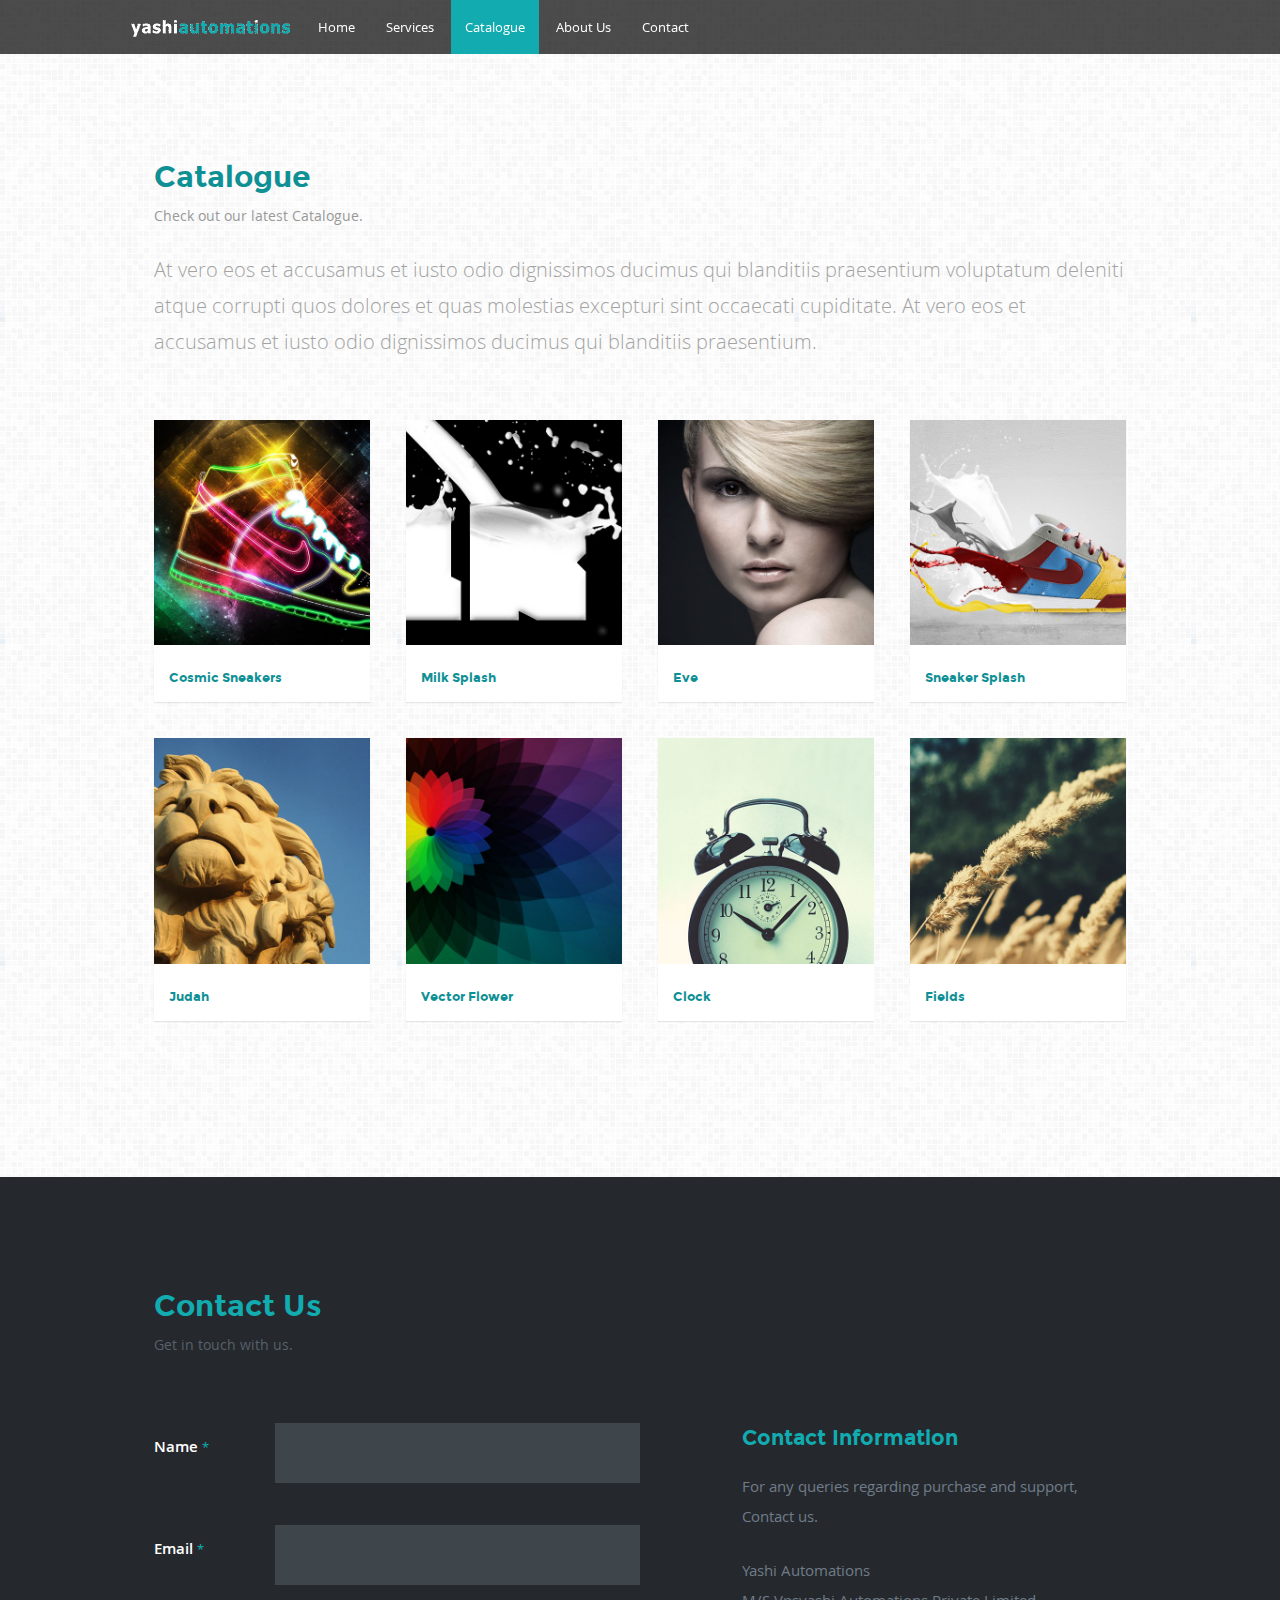
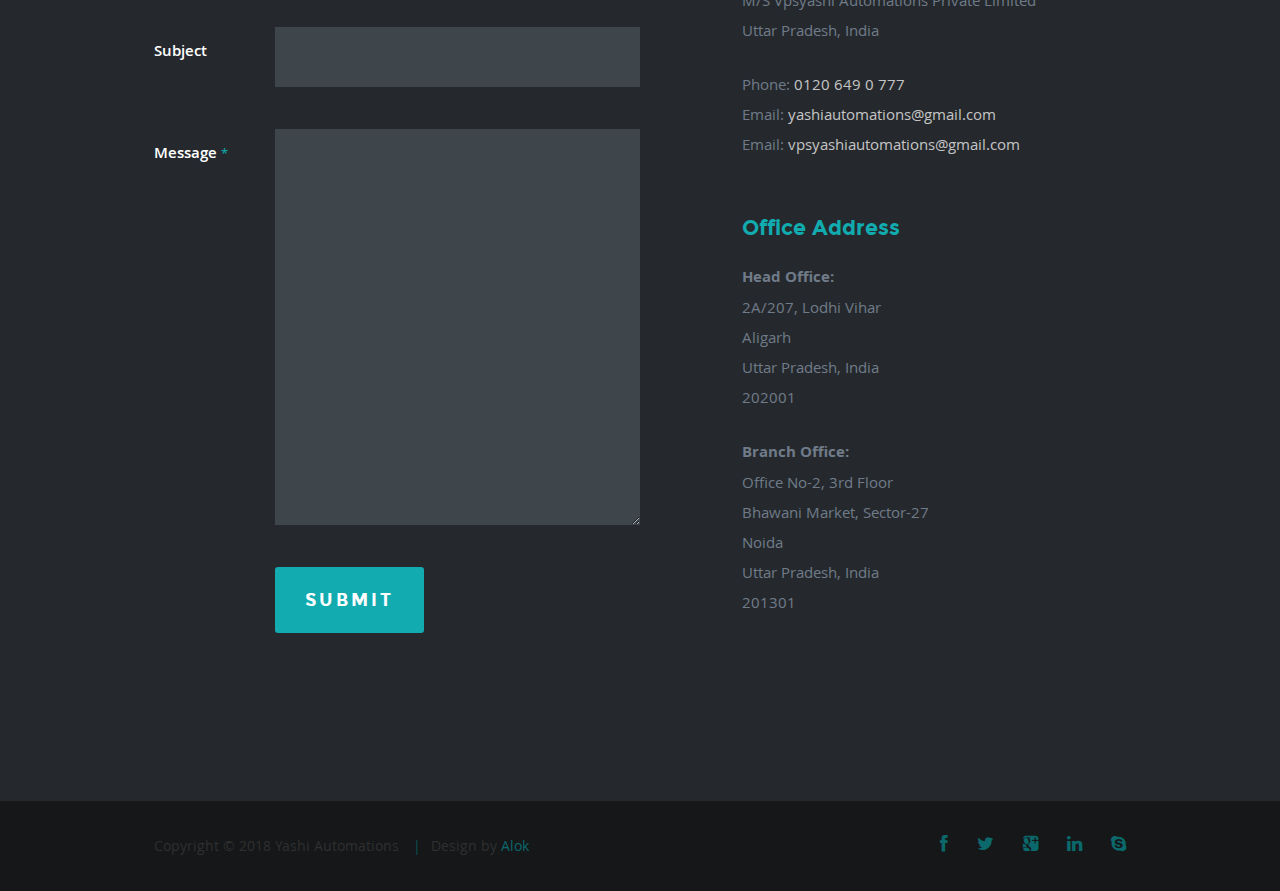
==== commit 37645cf4: "grammar edits" ====
--- a/catlog.html
+++ b/catlog.html
@@ -66,7 +66,7 @@
                <ul id="nav" class="nav">
 	               <li><a href="index.html">Home</a></li>
 	               <li><a href="index.html">Services</a></li>
-	               <li><a href="#portfolio">Catlog</a></li>
+	               <li><a href="#portfolio">Catalogue</a></li>
 	               <li><a href="index.html">About Us</a></li>
                   <li><a href="#contact">Contact</a></li>
                </ul>
@@ -87,8 +87,8 @@
       <div class="row section-head">
          <div class="col full">
 
-            <h2>Catlog</h2>
-            <p class="desc">Check out our latest Catlog.</p>
+            <h2>Catalogue</h2>
+            <p class="desc">Check out our latest Catalogue.</p>
 
             <p class="intro">At vero eos et accusamus et iusto odio dignissimos ducimus qui blanditiis praesentium voluptatum
             deleniti atque corrupti quos dolores et quas molestias excepturi sint occaecati cupiditate.
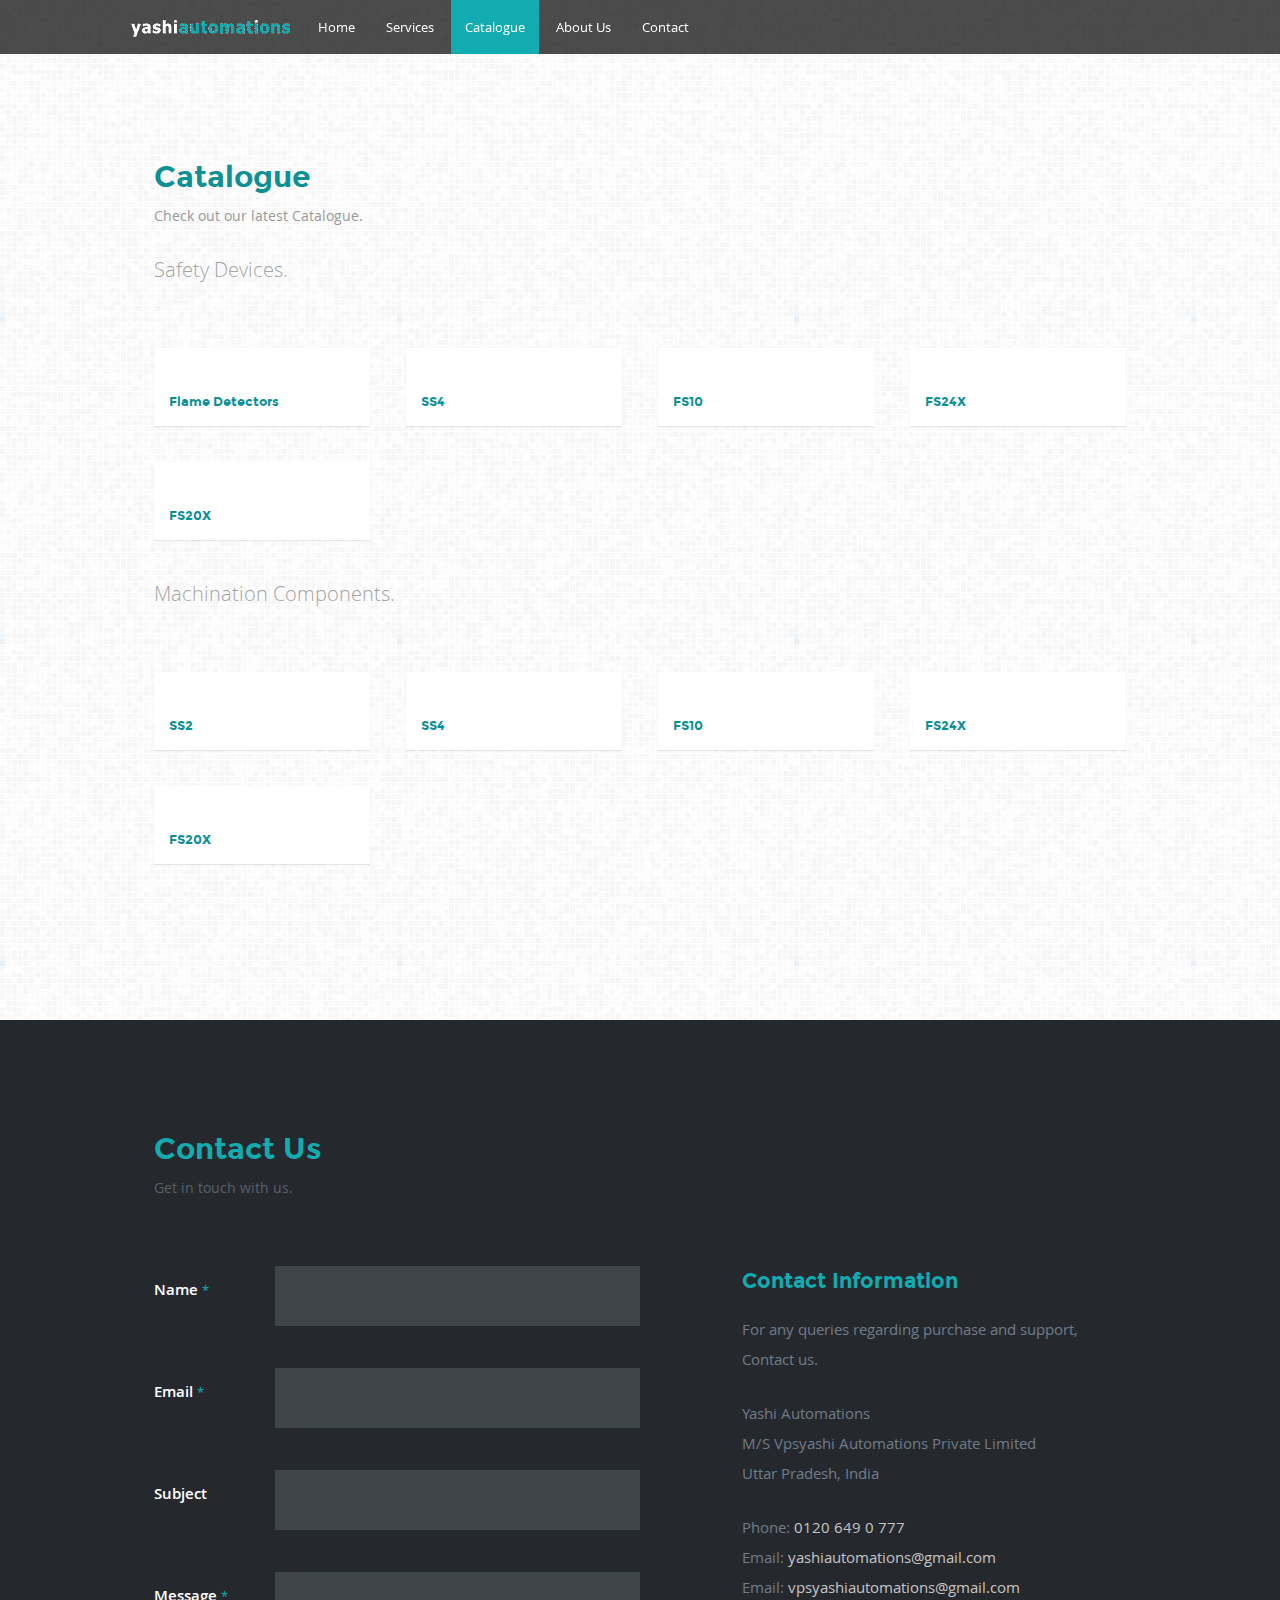
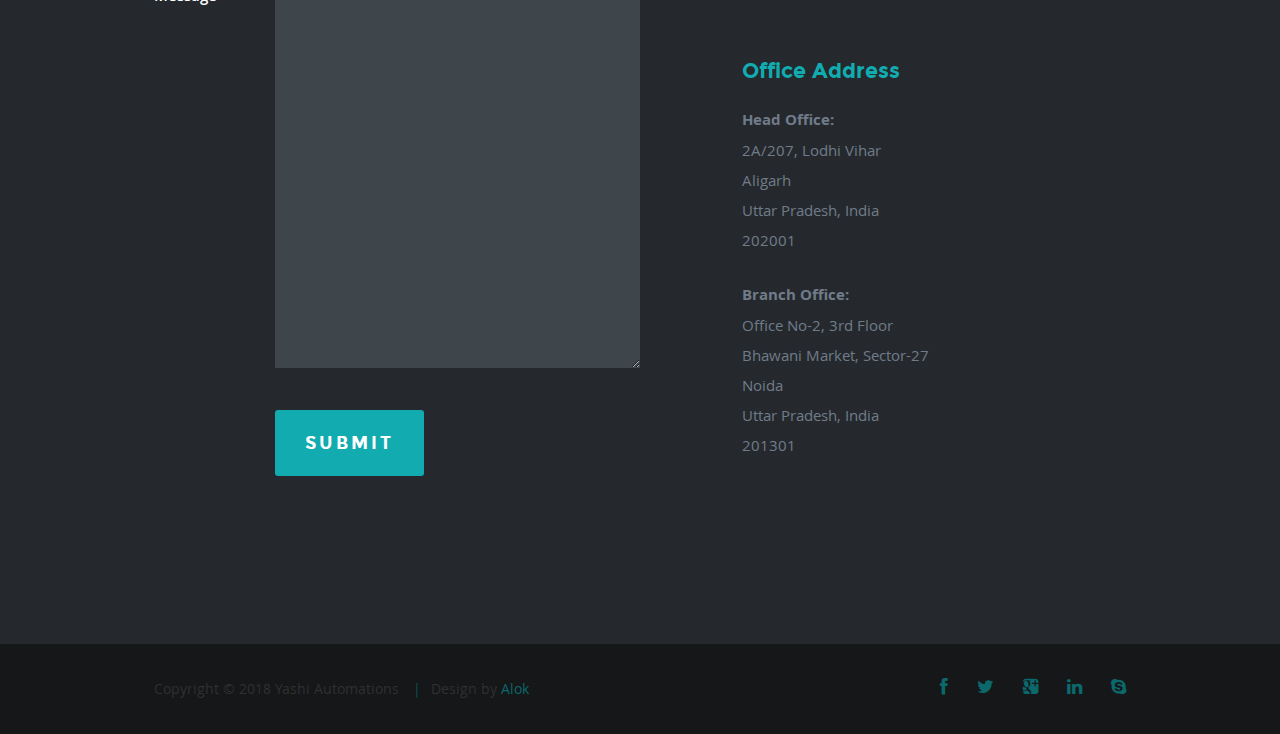
==== commit fa3b383b: "updated products landing" ====
--- a/catlog.html
+++ b/catlog.html
@@ -90,9 +90,7 @@
             <h2>Catalogue</h2>
             <p class="desc">Check out our latest Catalogue.</p>
 
-            <p class="intro">At vero eos et accusamus et iusto odio dignissimos ducimus qui blanditiis praesentium voluptatum
-            deleniti atque corrupti quos dolores et quas molestias excepturi sint occaecati cupiditate.
-            At vero eos et accusamus et iusto odio dignissimos ducimus qui blanditiis praesentium.
+            <p class="intro">Safety Devices.
             </p>
 
          </div>
@@ -105,75 +103,50 @@
 
             <div class="col portfolio-item">
                <div class="item-wrap">
-                  <a href="#" data-reveal-id="modal-01"><img src="images/portfolio/cosmic-sneakers.jpg" alt=""/></a>
-                  <div class="portfolio-item-meta">
-                     <h5><a href="#">Cosmic Sneakers</a></h5>
-                  </div>
-               </div>
-            </div>
-
-            <div class="col portfolio-item">
-               <div class="item-wrap">
-                  <a href="#" data-reveal-id="modal-02"><img src="images/portfolio/milk-splash.jpg" alt=""/></a>
-                  <div class="portfolio-item-meta">
-                     <h5><a href="#">Milk Splash</a></h5>
-                  </div>
-               </div>
-            </div>
-
-            <div class="col portfolio-item">
-               <div class="item-wrap">
-                  <a href="#" data-reveal-id="modal-03"><img src="images/portfolio/eve.jpg" alt=""/></a>
-                  <div class="portfolio-item-meta">
-                     <h5><a href="#">Eve</a></h5>
-                  </div>
-               </div>
-            </div>
-
-            <div class="col portfolio-item">
-               <div class="item-wrap">
-                  <a href="#" data-reveal-id="modal-04"><img src="images/portfolio/sneaker-splash.jpg" alt=""/></a>
-                  <div class="portfolio-item-meta">
-                     <h5><a href="#">Sneaker Splash</a></h5>
-                  </div>
-               </div>
-            </div>
-
-            <div class="col portfolio-item">
-               <div class="item-wrap">
-                  <a href="#" data-reveal-id="modal-05"><img src="images/portfolio/judah.jpg" alt=""/></a>
-                  <div class="portfolio-item-meta">
-                     <h5><a href="#">Judah</a></h5>
-                  </div>
-               </div>
-            </div>
-
-            <div class="col portfolio-item">
-               <div class="item-wrap">
-                  <a href="#" data-reveal-id="modal-06"><img src="images/portfolio/vector-flower.jpg" alt=""/></a>
-                  <div class="portfolio-item-meta">
-                     <h5><a href="#">Vector Flower</a></h5>
-                  </div>
-               </div>
-            </div>
-
-            <div class="col portfolio-item">
-               <div class="item-wrap">
-                  <a href="#" data-reveal-id="modal-07"><img src="images/portfolio/clock.jpg" alt=""/></a>
-                  <div class="portfolio-item-meta">
-                     <h5><a href="#">Clock</a></h5>
-                  </div>
-               </div>
-            </div>
-
-            <div class="col portfolio-item">
-               <div class="item-wrap">
-                  <a href="#" data-reveal-id="modal-08"><img src="images/portfolio/fields.jpg" alt=""/></a>
-                  <div class="portfolio-item-meta">
-                     <h5><a href="#">Fields</a></h5>
-                  </div>
-               </div>
-            </div>
+                  <a href="product/honeywell/flame/flame.html"><img src=" " alt=""/></a>
+                  <div class="portfolio-item-meta">
+                     <h5><a href="product/honeywell/flame/flame.html">Flame Detectors</a></h5>
+                  </div>
+               </div>
+            </div>
+
+            <div class="col portfolio-item">
+               <div class="item-wrap">
+                  <a href="#" data-reveal-id="modal-02"><img src=" " alt=""/></a>
+                  <div class="portfolio-item-meta">
+                     <h5><a href="#">SS4</a></h5>
+                  </div>
+               </div>
+            </div>
+
+            <div class="col portfolio-item">
+               <div class="item-wrap">
+                  <a href="#" data-reveal-id="modal-03"><img src="" alt=""/></a>
+                  <div class="portfolio-item-meta">
+                     <h5><a href="#">FS10</a></h5>
+                  </div>
+               </div>
+            </div>
+
+            <div class="col portfolio-item">
+               <div class="item-wrap">
+                  <a href="#" data-reveal-id="modal-04"><img src="" alt=""/></a>
+                  <div class="portfolio-item-meta">
+                     <h5><a href="#">FS24X</a></h5>
+                  </div>
+               </div>
+            </div>
+
+            <div class="col portfolio-item">
+               <div class="item-wrap">
+                  <a href="#" data-reveal-id="modal-05"><img src="" alt=""/></a>
+                  <div class="portfolio-item-meta">
+                     <h5><a href="#">FS20X</a></h5>
+                  </div>
+               </div>
+            </div>
+
+            
 
          </div> <!-- Portfolio Wrapper End -->
 
@@ -181,152 +154,76 @@
       </div> <!-- End Row -->
 
 
+      <div class="row section-head">
+         <div class="col full">
+            <p class="intro">Machination Components.
+            </p>
+         </div>
+      </div>
+
+      <div class="row">
+
+         <!-- Portfolio Wrapper -->
+         <div id="portfolio-wrapper">
+
+            <div class="col portfolio-item">
+               <div class="item-wrap">
+                  <a href="#" data-reveal-id="modal-01"><img src=" " alt=""/></a>
+                  <div class="portfolio-item-meta">
+                     <h5><a href="#">SS2</a></h5>
+                  </div>
+               </div>
+            </div>
+
+            <div class="col portfolio-item">
+               <div class="item-wrap">
+                  <a href="#" data-reveal-id="modal-02"><img src=" " alt=""/></a>
+                  <div class="portfolio-item-meta">
+                     <h5><a href="#">SS4</a></h5>
+                  </div>
+               </div>
+            </div>
+
+            <div class="col portfolio-item">
+               <div class="item-wrap">
+                  <a href="#" data-reveal-id="modal-03"><img src="" alt=""/></a>
+                  <div class="portfolio-item-meta">
+                     <h5><a href="#">FS10</a></h5>
+                  </div>
+               </div>
+            </div>
+
+            <div class="col portfolio-item">
+               <div class="item-wrap">
+                  <a href="#" data-reveal-id="modal-04"><img src="" alt=""/></a>
+                  <div class="portfolio-item-meta">
+                     <h5><a href="#">FS24X</a></h5>
+                  </div>
+               </div>
+            </div>
+
+            <div class="col portfolio-item">
+               <div class="item-wrap">
+                  <a href="#" data-reveal-id="modal-05"><img src="" alt=""/></a>
+                  <div class="portfolio-item-meta">
+                     <h5><a href="#">FS20X</a></h5>
+                  </div>
+               </div>
+            </div>
+
+            
+
+         </div> <!-- Portfolio Wrapper End -->
+
+
+      </div> <!-- End Row -->
       <!-- Modal Popup
       =========================================================== -->
 
-      <!-- modal-01 -->
-      <div id="modal-01" class="reveal-modal">
-
-         <img class="scale-with-grid" src="images/portfolio/modals/m-cosmic-sneakers.jpg" alt="" />
-
-         <div class="description-box">
-            <h4>The Cosmic Sneakers</h4>
-            <p>Proin gravida nibh vel velit auctor aliquet. Aenean sollicitudin, lorem quis bibendum auctor, nisi elit consequat ipsum, nec sagittis sem nibh id elit.</p>
-            <span class="categories"><i class="icon-tag"></i>Branding, Web Design</span>
-         </div>
-
-         <div class="link-box">
-            <a href="http://www.behance.net">Details</a>
-            <a class="close-reveal-modal">Close</a>
-         </div>
-
-      </div><!-- modal-01 End -->
-
-      <!-- modal-02 -->
-      <div id="modal-02" class="reveal-modal">
-
-         <img class="scale-with-grid" src="images/portfolio/modals/m-milk-splash.jpg" alt="" />
-
-         <div class="description-box">
-            <h4>Milk Splash</h4>
-            <p>Proin gravida nibh vel velit auctor aliquet. Aenean sollicitudin, lorem quis bibendum auctor, nisi elit consequat ipsum, nec sagittis sem nibh id elit.</p>
-            <span class="categories"><i class="icon-tag"></i>Branding, Web Design</span>
-         </div>
-
-         <div class="link-box">
-            <a href="http://www.behance.net">Details</a>
-            <a class="close-reveal-modal">Close</a>
-         </div>
-
-      </div> <!-- modal-02 End -->
-
-      <!-- modal-03 -->
-      <div id="modal-03" class="reveal-modal">
-
-         <img class="scale-with-grid" src="images/portfolio/modals/m-eve.jpg" alt="" />
-
-         <div class="description-box">
-            <h4>Eve</h4>
-            <p>Proin gravida nibh vel velit auctor aliquet. Aenean sollicitudin, lorem quis bibendum auctor, nisi elit consequat ipsum, nec sagittis sem nibh id elit.</p>
-            <span class="categories"><i class="icon-tag"></i>Photography, Branding</span>
-         </div>
-
-         <div class="link-box">
-            <a href="http://www.behance.net">Details</a>
-            <a class="close-reveal-modal">Close</a>
-         </div>
-
-      </div> <!-- modal-03 End -->
-
-      <!-- modal-04 -->
-      <div id="modal-04" class="reveal-modal">
-
-         <img class="scale-with-grid" src="images/portfolio/modals/m-sneaker-splash.jpg" alt="" />
-
-         <div class="description-box">
-            <h4>Sneaker Splash</h4>
-            <p>Proin gravida nibh vel velit auctor aliquet. Aenean sollicitudin, lorem quis bibendum auctor, nisi elit consequat ipsum, nec sagittis sem nibh id elit.</p>
-            <span class="categories"><i class="icon-tag"></i>Photography, Branding</span>
-         </div>
-
-         <div class="link-box">
-            <a href="http://www.behance.net">Details</a>
-            <a class="close-reveal-modal">Close</a>
-         </div>
-
-      </div> <!-- modal-04 End -->
-
-      <!-- modal-05 -->
-      <div id="modal-05" class="reveal-modal">
-
-         <img class="scale-with-grid" src="images/portfolio/modals/m-judah.jpg" alt="" />
-
-         <div class="description-box">
-            <h4>Judah</h4>
-            <p>Proin gravida nibh vel velit auctor aliquet. Aenean sollicitudin, lorem quis bibendum auctor, nisi elit consequat ipsum, nec sagittis sem nibh id elit.</p>
-            <span class="categories"><i class="icon-tag"></i>Photography, Web Design</span>
-         </div>
-
-         <div class="link-box">
-            <a href="http://www.behance.net">Details</a>
-            <a class="close-reveal-modal">Close</a>
-         </div>
-
-      </div> <!-- modal-05 End -->
-
-      <!-- modal-06 -->
-      <div id="modal-06" class="reveal-modal">
-
-         <img class="scale-with-grid" src="images/portfolio/modals/m-vector-flower.jpg" alt="" />
-
-         <div class="description-box">
-            <h4>Vector Flower</h4>
-            <p>Proin gravida nibh vel velit auctor aliquet. Aenean sollicitudin, lorem quis bibendum auctor, nisi elit consequat ipsum, nec sagittis sem nibh id elit.</p>
-            <span class="categories"><i class="icon-tag"></i>Branding, Web Design</span>
-         </div>
-
-         <div class="link-box">
-            <a href="http://www.behance.net">Details</a>
-            <a class="close-reveal-modal">Close</a>
-         </div>
-
-      </div> <!-- modal-06 End -->
-
-      <!-- modal-07 -->
-      <div id="modal-07" class="reveal-modal">
-
-         <img class="scale-with-grid" src="images/portfolio/modals/m-clock.jpg" alt="" />
-
-         <div class="description-box">
-            <h4>Clock</h4>
-            <p>Proin gravida nibh vel velit auctor aliquet. Aenean sollicitudin, lorem quis bibendum auctor, nisi elit consequat ipsum, nec sagittis sem nibh id elit.</p>
-            <span class="categories"><i class="icon-tag"></i>Branding, Web Design</span>
-         </div>
-
-         <div class="link-box">
-            <a href="http://www.behance.net">Details</a>
-            <a class="close-reveal-modal">Close</a>
-         </div>
-
-      </div> <!-- modal-07 End -->
-
-      <!-- modal-08 -->
-      <div id="modal-08" class="reveal-modal">
-
-         <img class="scale-with-grid" src="images/portfolio/modals/m-fields.jpg" alt="" />
-
-         <div class="description-box">
-            <h4>Fields</h4>
-            <p>Proin gravida nibh vel velit auctor aliquet. Aenean sollicitudin, lorem quis bibendum auctor, nisi elit consequat ipsum, nec sagittis sem nibh id elit.</p>
-            <span class="categories"><i class="icon-tag"></i>Photography</span>
-         </div>
-
-         <div class="link-box">
-            <a href="http://www.behance.net">Details</a>
-            <a class="close-reveal-modal">Close</a>
-         </div>
-
-      </div> <!-- modal-08 End -->
+      
+
+
+
 
    </section> <!-- Portfolio End -->
 
@@ -468,11 +365,11 @@
    <script type="text/javascript" src="js/jquery-migrate-1.2.1.min.js"></script>
    <script src="js/scrollspy.js"></script>
    <script src="js/jquery.flexslider.js"></script>
-   <script src="js/jquery.reveal.js"></script>
-   <script src="http://maps.google.com/maps/api/js?sensor=true" type="text/javascript"></script>
+   <script src="js/jquery.reveal.js"></script>   
    <script src="js/gmaps.js"></script>
    <script src="js/init.js"></script>
    <script src="js/smoothscrolling.js"></script>
+   <script src="http://maps.google.com/maps/api/js?sensor=true" type="text/javascript"></script>
 
 </body>
 </html>--- a/css/layout.css
+++ b/css/layout.css
@@ -409,9 +409,10 @@
 	text-transform: uppercase;
    letter-spacing: 3px;
    cursor: pointer;
+   margin-left: 25px;
 }
 .reveal-modal a:hover {	color: #00CCCC; }
-.reveal-modal a.close-reveal-modal { margin-left: 28px; }
+.reveal-modal a.close-reveal-modal { margin-top: 5px; float:right; }
 
 
 /* ================================================================== */
